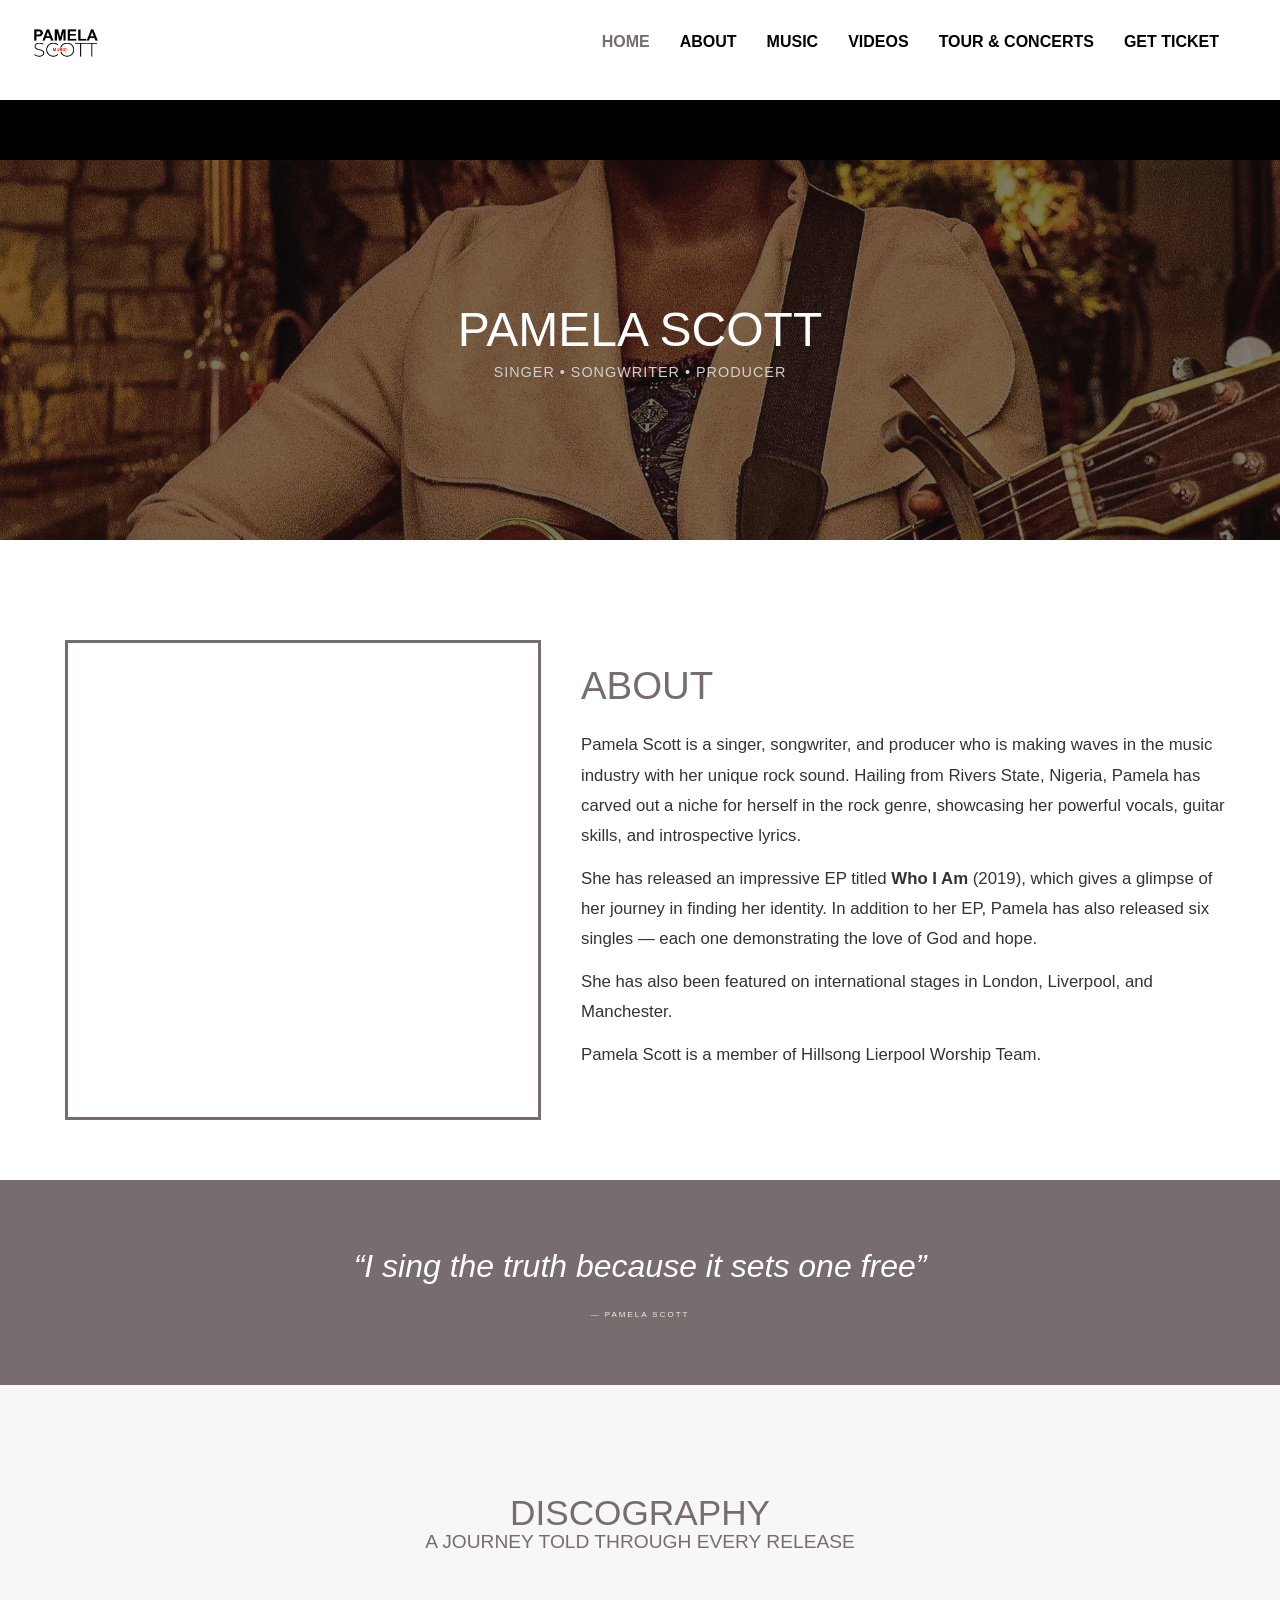
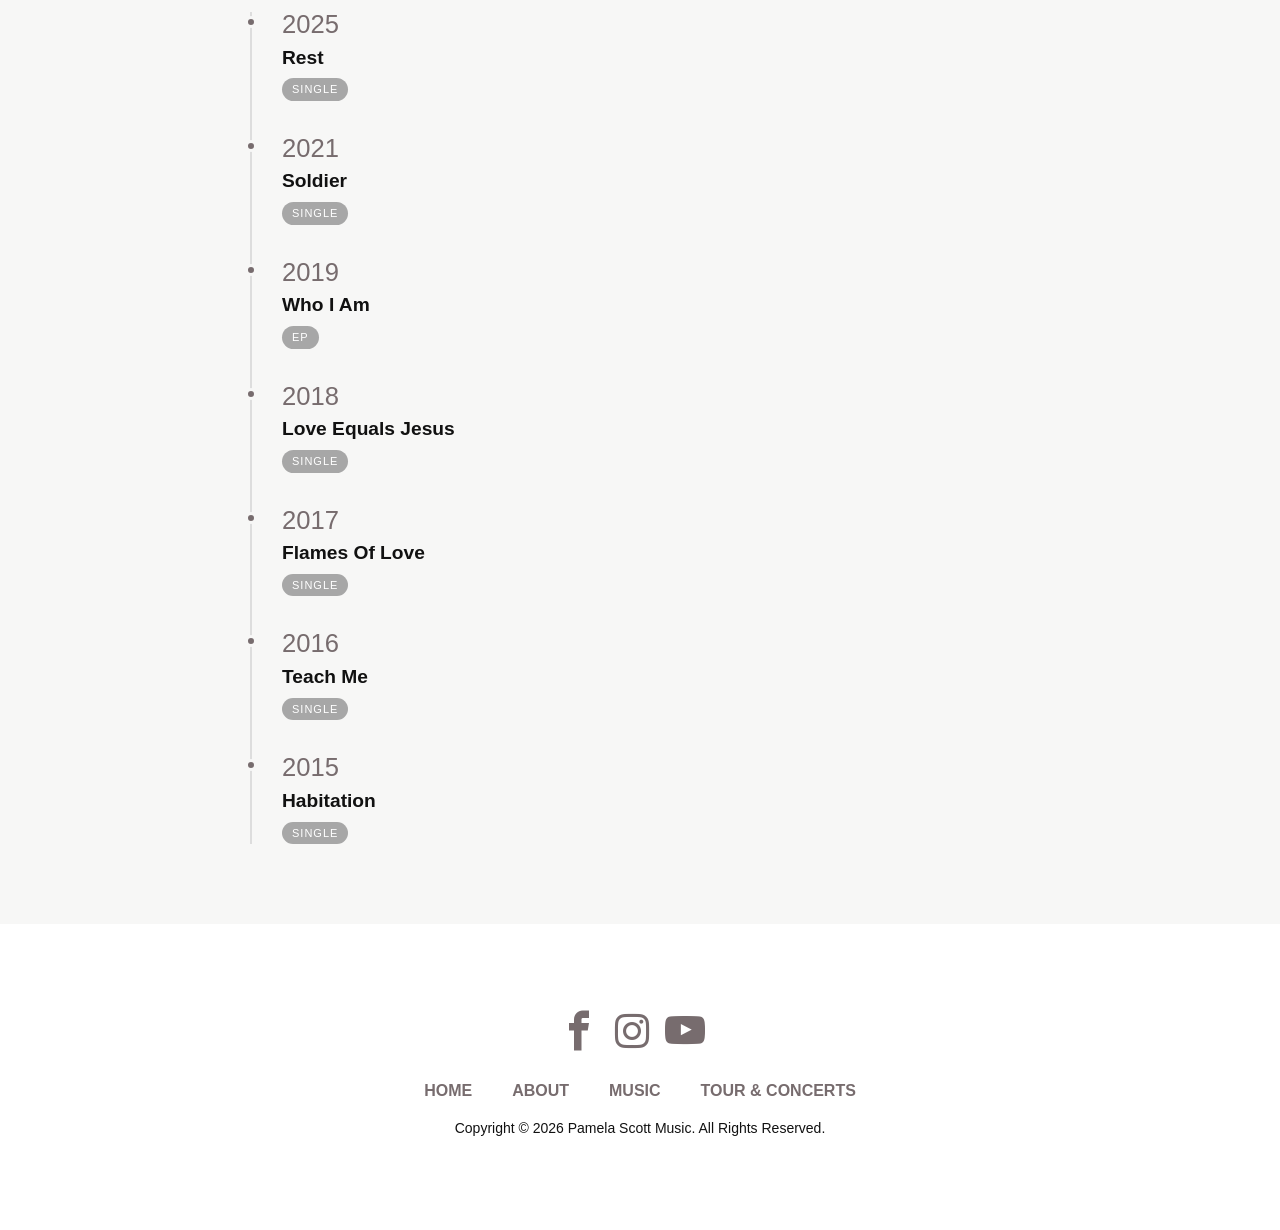
==== about.html @ ce882364 "Update" ====
<!DOCTYPE html>
<html>
<head>
	<title>About - Pamela Scott Music</title>
		<meta charset="utf-8">
	    <meta http-equiv="X-UA-Compatible" content="IE=edge">
	    <meta name="viewport" content="width=device-width, initial-scale=1.0">
	    <meta name="format-detection" content="telephone=no">
	    <meta name="apple-mobile-web-app-capable" content="yes">
	    <meta name="author" content="">
	    <meta name="keywords" content="">
	    <meta name="description" content="Pamela Scott is a singer, songwriter and producer from Rivers State, Nigeria, known for her rock sound and powerful vocals.">
		<link rel="stylesheet" type="text/css" href="bootstrap/css/bootstrap.min.css"/>
	    <link rel="stylesheet" type="text/css" href="style.css">
	    <link rel="stylesheet" type="text/css" href="fonts/icomoon/icomoon.css">
	    <link rel="stylesheet" type="text/css" href="aos/aos.css">
	    <link rel="stylesheet" type="text/css" href="slick/slick/slick.css"/>
		<link rel="stylesheet" type="text/css" href="slick/slick/slick-theme.css"/>

	<style>
		/* ---- About page specific styles ---- */

		/* Hero */
		#about-hero {
			position: relative;
			width: 100%;
			min-height: 380px;
			background: url(/images/banner1.JPG) no-repeat center center;
			background-size: cover;
			display: flex;
			align-items: center;
			justify-content: center;
			text-align: center;
			padding: 5em 20px;
		}
		#about-hero::before {
			content: "";
			position: absolute;
			top: 0; left: 0; right: 0; bottom: 0;
			background: rgba(17,17,17,0.55);
		}
		#about-hero .hero-inner {
			position: relative;
			z-index: 2;
		}
		#about-hero span.eyebrow {
			display: inline-block;
			color: #d1d0ce;
			letter-spacing: 3px;
			font-size: 0.85em;
			text-transform: uppercase;
			margin-bottom: 12px;
		}
		#about-hero h1 {
			font-size: 3em;
			color: #fff;
			margin-bottom: 8px;
		}
		#about-hero p.location {
			color: #d1d0ce;
			letter-spacing: 1px;
			text-transform: uppercase;
			font-size: 0.9em;
		}

		/* Bio section */
		.bio-section {
			padding: 5em 0;
			background: #fff;
		}
		.bio-section .bio-wrap {
			display: flex;
			align-items: center;
			gap: 60px;
		}
		.bio-section .bio-image {
			flex: 0 0 40%;
		}
		.bio-section .bio-image .image-frame {
			width: 100%;
			height: 480px;
			background: url(/images/item1.JPG) no-repeat center center;
			background-size: cover;
			position: relative;
		}
		.bio-section .bio-image .image-frame::after {
			content: "";
			position: absolute;
			top: 20px;
			left: 20px;
			right: -20px;
			bottom: -20px;
			border: 3px solid #776c6e;
			z-index: -1;
		}
		.bio-section .bio-text {
			flex: 1;
		}
		.bio-section .bio-text h2.section-title {
			font-size: 2.4em;
			margin-bottom: 25px;
		}
		.bio-section .bio-text p {
			font-size: 1.05em;
			line-height: 1.8;
			color: #333;
		}

		/* Pull quote */
		.pull-quote {
			background: #776c6e;
			padding: 4em 0;
			text-align: center;
		}
		.pull-quote blockquote {
			max-width: 800px;
			margin: 0 auto;
			color: #fff;
			font-family: Oswald, sans-serif;
			font-size: 2em;
			font-weight: 200;
			font-style: italic;
			line-height: 1.4;
		}
		.pull-quote blockquote::before,
		.pull-quote blockquote::after {
			content: "\201C";
			font-size: 1em;
		}
		.pull-quote blockquote::after {
			content: "\201D";
		}
		.pull-quote cite {
			display: block;
			margin-top: 20px;
			font-style: normal;
			text-transform: uppercase;
			letter-spacing: 2px;
			font-size: 0.5em;
			color: #f2ece3;
		}

		/* Discography timeline */
		.discog-timeline {
			padding: 5em 0;
			background: #f7f7f6;
		}
		.discog-timeline .timeline-list {
			max-width: 780px;
			margin: 40px auto 0;
			position: relative;
			padding-left: 30px;
			border-left: 2px solid #ddd;
		}
		.discog-timeline .timeline-item {
			position: relative;
			padding-bottom: 35px;
		}
		.discog-timeline .timeline-item:last-child {
			padding-bottom: 0;
		}
		.discog-timeline .timeline-item::before {
			content: "";
			position: absolute;
			left: -37px;
			top: 4px;
			width: 12px;
			height: 12px;
			border-radius: 50%;
			background: #776c6e;
			border: 3px solid #f7f7f6;
		}
		.discog-timeline .timeline-item .t-year {
			font-family: Oswald, sans-serif;
			font-size: 1.6em;
			color: #776c6e;
			line-height: 1;
			margin-bottom: 6px;
		}
		.discog-timeline .timeline-item strong {
			display: block;
			font-family: Oswald, sans-serif;
			font-size: 1.2em;
			color: #111;
			text-transform: none;
			margin-bottom: 4px;
		}
		.discog-timeline .timeline-item span.tag {
			display: inline-block;
			font-size: 11px;
			letter-spacing: 1px;
			text-transform: uppercase;
			color: #fff;
			background: #a7a7a7;
			padding: 3px 10px;
			border-radius: 12px;
		}
		.discog-timeline .timeline-item.is-ep span.tag {
			background: #776c6e;
		}

		/* On stage */
		.on-stage {
			padding: 5em 0;
			background: #fff;
			text-align: center;
		}
		.on-stage .stage-grid {
			display: flex;
			justify-content: center;
			gap: 25px;
			margin-top: 40px;
			flex-wrap: wrap;
		}
		.on-stage .stage-city {
			flex: 0 0 200px;
			padding: 40px 20px;
			border: 1px solid #e6e6e6;
		}
		.on-stage .stage-city i {
			font-size: 1.8em;
			color: #776c6e;
			display: block;
			margin-bottom: 15px;
		}
		.on-stage .stage-city strong {
			display: block;
			font-family: Oswald, sans-serif;
			font-size: 1.3em;
			color: #111;
			text-transform: uppercase;
		}
		.on-stage .stage-city span {
			font-size: 0.85em;
			color: #999;
			text-transform: uppercase;
			letter-spacing: 1px;
		}

		@media only screen and (max-width: 899px) {
			.bio-section .bio-wrap {
				flex-wrap: wrap;
			}
			.bio-section .bio-image,
			.bio-section .bio-text {
				flex: 1 1 100%;
			}
			.bio-section .bio-image .image-frame {
				height: 340px;
				margin-bottom: 20px;
			}
			.pull-quote blockquote {
				font-size: 1.4em;
			}
		}
		@media only screen and (max-width: 599px) {
			#about-hero h1 { font-size: 2.2em; }
			.on-stage .stage-city { flex: 1 1 100%; }
		}
	</style>
</head>
<body>
<div id="body-wrapper">


	<div id="header-wrap">

		<header class="header">
			<div class="container-md">
				<nav class="navbar navbar-expand-lg">
					<div class="nav-brand">
						<a href="index.html">
							<img style="width: 70px;" src="images/main-logo.png" alt="logo">
						</a>
					</div>

					<button class="navbar-toggler collapsed" type="button" data-toggle="collapse" data-target="#slide-navbar-collapse" aria-controls="slide-navbar-collapse" aria-expanded="false" aria-label="Toggle navigation">
						<a href="javascript:void(0)" onclick="openNav()"><i class="icon icon-navicon"></i></a>
					</button>
					<div class="navbar-collapse collapse" id="slide-navbar-collapse">
					<ul class="navbar-nav">
						<li class="nav-item active"><a href="/index.html" class="navlink">Home</a></li>
						<li class="nav-item"><a href="/about.html">About</a></li>
						<li class="nav-item"><a href="/music.html">Music</a></li>
						<li class="nav-item"><a href="/index.html#video">Videos</a></li>
						<li class="nav-item"><a href="/index.html#tour-concert">Tour & Concerts</a></li>
						<li class="nav-item"><a href="/ticket.html">Get Ticket</a></li>
					</ul>
						
					</div><!--navbar-collapse-->
				</nav>
			</div>
		</header>

	</div><!--header-wrap-->


	<!-- ================= HERO ================= -->
	<section id="about-hero">
		<div class="hero-inner" data-aos="fade-up">
			<h1>Pamela Scott</h1>
			<p class="location">Singer &bull; Songwriter &bull; Producer</p>
		</div>
	</section>


	<!-- ================= BIO ================= -->
	<section class="bio-section" data-aos="fade-up">
		<div class="container">
			<div class="bio-wrap">
				<div class="bio-image">
					<div class="image-frame"></div>
				</div>
				<div class="bio-text">
					<h2 class="section-title">About</h2>
					<p>Pamela Scott is a singer, songwriter, and producer who is making waves in the music industry with her unique rock sound. Hailing from Rivers State, Nigeria, Pamela has carved out a niche for herself in the rock genre, showcasing her powerful vocals, guitar skills, and introspective lyrics.</p>
					<p>She has released an impressive EP titled <strong>Who I Am</strong> (2019), which gives a glimpse of her journey in finding her identity. In addition to her EP, Pamela has also released six singles &mdash; each one demonstrating the love of God and hope.</p>
					<p>She has also been featured on international stages in London, Liverpool, and Manchester.</p>
					<p>Pamela Scott is a member of Hillsong Lierpool Worship Team.</p>
				</div>
			</div>
		</div>
	</section>


	<!-- ================= PULL QUOTE ================= -->
	<section class="pull-quote" data-aos="fade-up">
		<div class="container">
			<blockquote>I sing the truth because it sets one free</blockquote>
			<cite>&mdash; Pamela Scott</cite>
		</div>
	</section>


	<!-- ================= DISCOGRAPHY TIMELINE ================= -->
	<section class="discog-timeline" data-aos="fade-up">
		<div class="container">
			<div class="section-header text-center" style="padding: 0 0 10px;">
				<h2 class="section-title" style="font-size: 2.2em;">Discography</h2>
				<h4>A journey told through every release</h4>
			</div>
			<div class="timeline-list">
				<div class="timeline-item">
					<div class="t-year">2025</div>
					<strong>Rest</strong>
					<span class="tag">Single</span>
				</div>
				<div class="timeline-item">
					<div class="t-year">2021</div>
					<strong>Soldier</strong>
					<span class="tag">Single</span>
				</div>
				<div class="timeline-item">
					<div class="t-year">2019</div>
					<strong>Who I Am</strong>
					<span class="tag">EP</span>
				</div>
				<div class="timeline-item">
					<div class="t-year">2018</div>
					<strong>Love Equals Jesus</strong>
					<span class="tag">Single</span>
				</div>
				<div class="timeline-item">
					<div class="t-year">2017</div>
					<strong>Flames Of Love</strong>
					<span class="tag">Single</span>
				</div>
				<div class="timeline-item">
					<div class="t-year">2016</div>
					<strong>Teach Me</strong>
					<span class="tag">Single</span>
				</div>
				<div class="timeline-item">
					<div class="t-year">2015</div>
					<strong>Habitation</strong>
					<span class="tag">Single</span>
				</div>
			</div>
		</div>
	</section>


	<!-- ================= ON STAGE ================= -->
	<!--<section class="on-stage" data-aos="fade-up">
		<div class="container">
			<div class="section-header text-center" style="padding: 0 0 10px;">
				<h2 class="section-title" style="font-size: 2.2em;">On International Stages</h2>
				<h4>Bringing the sound beyond home</h4>
			</div>
			<div class="stage-grid">
				<div class="stage-city">
					<i class="icon icon-location"></i>
					<strong>London</strong>
					<span>United Kingdom</span>
				</div>
				<div class="stage-city">
					<i class="icon icon-location"></i>
					<strong>Liverpool</strong>
					<span>United Kingdom</span>
				</div>
				<div class="stage-city">
					<i class="icon icon-location"></i>
					<strong>Manchester</strong>
					<span>United Kingdom</span>
				</div>
			</div>
		</div>
	</section>-->


	<footer id="footer" data-aos="fade-up">
		<div class="container">
			<div class="row">
				<div class="wpb_column align-center">
					<div class="social-links">
						<ul>
							<li class="mr-3"><a href="https://www.facebook.com/iampamelascott"><i class="icon icon-facebook"></i></a></li>
							<li class="mr-3"><a href="https://www.instagram.com/pamelascottmusic"><i class="icon icon-instagram"></i></a></li>
							<li class="mr-3"><a href="https://youtube.com/pamelascottmusic"><i class="icon icon-youtube"></i></a></li>
						</ul>
					</div><!--social-links-->
					<div class="widget_nav_menu">
						<ul class="footer-menu">
							<li class="menu-item">
								<a href="index.html">Home</a>
							</li>
							<li class="menu-item">
								<a href="about.html">About</a>
							</li>
							<li class="menu-item">
								<a href="music.html">Music</a>
							</li>
							<li class="menu-item">
								<a href="#tour-concert">Tour & Concerts</a>
							</li>
						</ul>
					</div><!--widget_nav_menu-->
					<div class="copyright">
						<p>Copyright &copy; 2026 Pamela Scott Music. All Rights Reserved.</p>
					</div>
				</div>
			</div>
		</div>
	</footer>

</div>

	<script src="js/jquery-1.11.0.min.js"></script>
	<script type="text/javascript" src="bootstrap/js/bootstrap.min.js"></script>
	<script type="text/javascript" src="aos/aos.js"></script>
	<script type="text/javascript" src="slick/slick/slick.min.js"></script>
	<script type="text/javascript" src="js/script.js"></script>

	<script>
	document.addEventListener('DOMContentLoaded', function () {
		// Close mobile nav overlay on link click (fix from earlier)
		var navLinks = document.querySelectorAll('.navbar-nav .nav-item a');
		navLinks.forEach(function (link) {
			link.addEventListener('click', function () {
				if (window.jQuery) {
					jQuery('#slide-navbar-collapse').collapse('hide');
				}
				document.querySelector('.navbar-toggler').classList.add('collapsed');
			});
		});
	});
	</script>

</body>
</html>
---- style.css ----
/*------------------------------------*\
    Table of contents
\*------------------------------------*/
/*
1. Normalize
2. Base Styles
  - Clearfix
  - Floating & Alignment
3. Typography
4. Image Styles
  - Image with Caption
5. Form Styles
6. Button Styles
  - Button Sizes
  - Button Shapes
  - Button Color Scheme
7. Grid Layout
  - Rows
  - Columns
  - Column with Border
  - Responsive Utilities
8. Table Styles
9. Site Structure

/*--------------------------------------------------------------
/** 1. Normalize
--------------------------------------------------------------*/
html, body {
  position: relative;
  width: 100%;
  height: 100%;
}
html {
  font-size: 100%;
  font-family: sans-serif;
  -ms-text-size-adjust: 100%;
  -webkit-text-size-adjust: 100%;
}
body {
  font-family: Raleway, sans-serif;
  font-style: normal;
  margin: 0;
  -ms-text-size-adjust: 100%;
  -webkit-text-size-adjust: 100%;
  text-rendering: optimizeLegibility
}
article, aside, details, figcaption, figure, footer, header, main, menu, nav, section, summary {
  display: block;
}
audio, canvas, progress, video {
  display: inline-block;
  vertical-align: baseline;
}
audio:not([controls]) {
  display: none;
  height: 0;
}
[hidden],
template {
  display: none;
}
a {
  background-color: transparent;
  outline: 0;
  text-decoration: none;
  cursor: pointer;
  -webkit-text-decoration-skip: objects;
  -webkit-transition: all 0.3s ease;
  transition: all 0.3s ease;
}
abbr[title] {
  border-bottom: none;
  text-decoration: underline;
  text-decoration: underline dotted;
}
b, strong, .strong {
  font-weight: bolder;
}
dfn {
  font-style: italic;
}
mark {
  background-color: #ff0;
  color: #000;
}
small {
  font-size: 80%;
}
sub,
sup {
  font-size: 75%;
  line-height: 0;
  position: relative;
  vertical-align: baseline;
}
sup {
  top: -0.5em;
}
h1 {
  font-size: 2em;
  margin: 0.67em 0;
}
h1, h2, h3, h4, h5, h6, ul, ol, dl, li, dd, small {
  padding: 0;
}
img {
  border: 0;
}
svg:not(:root) {
  overflow: hidden;
  display: block;
}
figure {
  margin: 1em 40px;
}
hr {
  height: 0;
  overflow: visible;
  -webkit-box-sizing: content-box;
  -moz-box-sizing: content-box;
  box-sizing: content-box;
}
pre {
  overflow: auto;
}
code, kbd, pre, samp {
  font-family: Courier, monospace;
  font-size: 1em;
}
blockquote::before, blockquote::after,
q::before, q::after {
  content: '';
}
blockquote, q {
  quotes: "" "";
}
button, input, optgroup, select, textarea {
  color: inherit;
  font: inherit;
  margin: 0;
}
button, input {
  overflow: visible;
}
button, select {
  text-transform: none;
}
select {
  text-indent: 45px;
}
button,
html input[type="button"],
input[type="reset"],
input[type="submit"] {
  -webkit-appearance: button;
  cursor: pointer;
}
button[disabled],
html input[disabled] {
  cursor: default;
}
button::-moz-focus-inner,
input::-moz-focus-inner {
  border: 0;
  padding: 0;
}
input {
  line-height: normal;
}
input[type="checkbox"],
input[type="radio"] {
  padding: 0;
  outline: 0;
  -webkit-box-sizing: border-box;
  -moz-box-sizing: border-box;
  box-sizing: border-box;
}
input[type="number"]::-webkit-inner-spin-button,
input[type="number"]::-webkit-outer-spin-button {
  height: auto;
}
input[type="search"] {
  -webkit-appearance: textfield;
  outline-offset: -2px;
}
input[type="search"]::-webkit-search-cancel-button,
input[type="search"]::-webkit-search-decoration {
  -webkit-appearance: none;
}
::-webkit-file-upload-button {
  -webkit-appearance: button;
  font: inherit;
}
fieldset {
  border: 1px solid #c0c0c0;
  margin: 0 2px;
  padding: 0.35em 0.625em 0.75em;
}
legend {
  border: 0;
  padding: 0;
}
textarea {
  overflow: auto;
}
optgroup {
  font-weight: bold;
}
table {
  border-collapse: collapse;
  border-spacing: 0;
  width: 100%;
}
td, th {
  padding: 0;
}

/*--------------------------------------------------------------
/** 2. Base Styles
--------------------------------------------------------------*/
*, *::before, *::after {
  -webkit-box-sizing: border-box;
  -moz-box-sizing: border-box;
  box-sizing: border-box;
}
html {
  box-sizing: border-box;
}
body {
  line-height: 1.5;
  color: #111;
}
/*div#body-wrapper {
    overflow: hidden;
}*/
a {
  color: currentColor;
}
a:hover {
  color: transparent;
  text-decoration: none;
}
.light a {
  color: #fff;
}
.light a:hover,
.light a:active,
.light a:focus {
  color: #000;
}
.light b, .light strong {
  color: #fff;
}
ul, ol {
  margin-top: 0;
  margin-bottom: 10px;
  margin-left: 0;
  padding: 0;
}
ul ul,
ol ul,
ul ol,
ol ol {
  margin-top: 5px;
  margin-bottom: 0;
}
ul li, ol li {
  margin-bottom: 5px;
  outline: 0;
}
ul li.active a{
  color: #000;
}
ul li:last-child,
ol li:last-child {
  margin-bottom: 0;
}
.list-unstyled {
  padding-left: 0;
  list-style: none;
}
.list-inline {
  padding-left: 0;
  list-style: none;
  margin-left: -0.5rem;
}
.list-inline > li {
  display: inline-block;
  padding-left: 1rem;
  padding-right: 1rem;
}
dl {
  margin-top: 0;
  margin-bottom: 2rem;
}
dt,
dd {
  line-height: 1.42857143;
}
dt {
  font-weight: bold;
}
dd {
  margin-left: 0;
}
button, input, select, textarea {
  font-family: inherit;
  font-size: inherit;
  line-height: inherit;
  outline: 0;
}
figure {
  margin: 0;
}
img {
  display: inline-block;
  border: 0;
  max-width: 100%;
  height: auto;
  vertical-align: middle;
}
::selection {
  background: rgba(146,130,124,0.8);
  color: #fff;
  text-shadow: none;
}
::-moz-selection {
  background: rgba(146,130,124,0.8);
  color: #fff;
  text-shadow: none;
}
::-webkit-input-placeholder {
  color: #000; /* WebKit browsers */
  -webkit-transition: color .2s;
  transition: color .2s;
}
::-moz-placeholder {
  color: #000; /* Mozilla Firefox 19+ */
  -webkit-transition: color .2s;
  transition: color .2s;
}
:-ms-input-placeholder {
  color: #000;/* Internet Explorer 10+ */
  -webkit-transition: color .2s;
  transition: color .2s;
}
::placeholder {
  color: #000;
  -webkit-transition: color .2s;
  transition: color .2s;
}

/* - Floating & Alignment
------------------------------------------------------------- */
.align-left {
  float: left;
  text-align: left;
}
.align-right {
  float: right;
  text-align: right;
}
.align-center {
  display: block;
  margin-left: auto;
  margin-right: auto;
  text-align: center;
}

/*--------------------------------------------------------------
/** 3. Typography
--------------------------------------------------------------*/
h1, .h1, h2, .h2, h3, .h3, h4, .h4, h5, .h5, h6, .h6 {
  font-family: "Oswald", sans-serif;
  font-weight: 200;
  line-height: 1.2;
  color: #776c6e;
  text-transform: uppercase;
}
h1, h2, h3 {
  margin: 0;
}
h4, h5, h6 {
  margin-top: 0;
  margin-bottom: 8px;
}
h5, h6 {
  letter-spacing: 1px;
}
h1, .h1 {
  font-size: 3em;
  line-height: 1;
}
h2, .h2 {
  font-size: 1.8em;
  line-height: 1.2;
}
h3, .h3 {
  font-size: 1.4em;
  line-height: 1.25;
  font-weight: 600;
}
h4, .h4 {
  font-size: 1.2em;
  line-height: 1.25;
}
h5, .h5 {
  font-size: 1em;
  line-height: 1.25;
  letter-spacing: 0.03em
}
h6, .h6 {
  font-size: 0.9em;
  line-height: 1.4;
}
h1 small, h2 small, h3 small, h4 small, h5 small, h6 small {
  font-size: 75%;
}
h1 a, h2 a, h3 a, h4 a, h5 a, h6 a {
  font-weight: inherit;
  color: inherit;
  text-decoration: none;
}
h2 a:hover, h3 a:hover {
  color: #776c6e;
}
.light h1, .light h2, .light h3, .light h4, .light h5, .light h6, .light p, .light span, .light div, .light ul {
  color: #fff;
}
h1.light, h2.light, h3.light, h4.light, h5.light, h6.light {
  font-weight: 300;
  color: #fff;
}
h1.text-uppercase, h2.text-uppercase, h3.text-uppercase, h4.text-uppercase {
  letter-spacing: 0;
}
h5.text-uppercase, h6.text-uppercase {
  letter-spacing: 1.3px;
}
h1.light a,
h2.light a,
h3.light a,
h4.light a,
h5.light a,
h6.light a {
  color: #121212;
}
.light h1.light a,
.light h2.light a,
.light h3.light a,
.light h4.light a,
.light h5.light a,
.light h6.light a {
  color: #fff;
}
h1.light a:hover,
h2.light a:hover,
h3.light a:hover,
h4.light a:hover,
h5.light a:hover,
h6.light a:hover {
  color: #23527c;
}
.light h1.light a:hover,
.light h2.light a:hover,
.light h3.light a:hover,
.light h4.light a:hover,
.light h5.light a:hover,
.light h6.light a:hover {
  color: #fff;
}
p {
  margin: 0 0 .75em;
}
p, ul, ol, dl, table, fieldset, blockquote, address, pre {
}
p:empty {
  display: none;
}
small {
  font-size: 85%;
}
mark {
  background-color: #fcf8e3;
  padding: 0.28rem;
}
dfn, cite, em, i {
  font-style: italic;
}

pre {
  background-color: rgba(0,0,0,0.025);
  display: block;
  overflow: visible;
  overflow-y: hidden;
  position: relative;
  margin: 3rem 0;
  padding: 20px 20px 20px 40px;
  font-size: 14px;
  line-height: 1.6;
}
pre::before {
  content: "";
  background: url("data:image/svg+xml;charset=utf8,%3Csvg xmlns='http://www.w3.org/2000/svg' width='32' height='32' fill='white' viewBox='0 0 32 32'%3E%3Cpath d='M10,23.7l-0.9,0.9c-0.2,0.2-0.6,0.2-0.8,0l-8.2-8.2c-0.2-0.2-0.2-0.6,0-0.8l8.2-8.2c0.2-0.2,0.6-0.2,0.8,0L10,8.3c0.2,0.2,0.2,0.6,0,0.8L3.1,16l6.9,6.9C10.2,23.1,10.2,23.5,10,23.7L10,23.7zM20.3,5l-6.5,22.6c-0.1,0.3-0.4,0.5-0.7,0.4L12,27.7c-0.3-0.1-0.5-0.4-0.4-0.7l6.5-22.6c0.1-0.3,0.4-0.5,0.7-0.4L20,4.3C20.2,4.4,20.4,4.7,20.3,5z M31.8,16.4l-8.2,8.2c-0.2,0.2-0.6,0.2-0.8,0L22,23.7c-0.2-0.2-0.2-0.6,0-0.8l6.9-6.9L22,9.1c-0.2-0.2-0.2-0.6,0-0.8l0.9-0.9c0.2-0.2,0.6-0.2,0.8,0l8.2,8.2C32.1,15.8,32.1,16.2,31.8,16.4L31.8,16.4z'/%3E%3C/svg%3E") no-repeat center center;
  background-position: center 5px;
  background-size: 16px;
  background-color: rgba(0,0,0,0.5);
  position: absolute;
  top: 0;
  left: 0;
  height: 100%;
  padding: 0 0 0 25px;
  z-index: 5;
}
code, kbd, var {
  font-size: 14px;
}
code {
  background-color: #f9f2f4;
  border-radius: 4px;
  padding: 2px 4px;
  color: #c7254e;
}
abbr {
  border-bottom: 0.1px dotted #666;
  cursor: help;
}
.text-left {
  text-align: left;
}
.text-right {
  text-align: right;
}
.text-center {
  text-align: center;
}


/*--------------------------------------------------------------
/** 5. Image Styles
--------------------------------------------------------------*/
img.align-left,
.wp-caption.align-left,
img.align-right,
.wp-caption.align-right {
  max-width: 40%;
}
img.align-left,
.wp-caption.align-left {
  margin: 6px 1em 6px 0;
  margin: 0.4em 2.5em 0.75em 0;
}
img.align-right,
.wp-caption.align-right {
  margin: 6px 0 6px 1em;
  margin: 0.4em 0 0.75em 2.5em;
}
img.align-center,
.wp-caption.align-center {
  display: block;
  margin: 0 auto 1.5em;
  text-align: center;
}
.img-rounded {
    border-radius: 0.6rem;
}
.img-thumbnail {
  display: inline-block;
  max-width: 100%;
  height: auto;
  padding: 0.4rem;
  line-height: 1.42857143;
  background-color: #fff;
  border: 0.1rem solid #ddd;
  border-radius: 0.4rem;
  -webkit-transition: all .2s ease-in-out;
  transition: all .2s ease-in-out;
}
.img-circle {
  border-radius: 50%;
}

/* - Image Sizes
------------------------------------------------------------- */
img.largeImg{
    width: 100%;
    height: 587px;
    object-fit: cover;
}
img.horizontalImg{
    width: 100%;
    height: 285px;
    object-fit: cover;
}

/*--------------------------------------------------------------
/** 7. Form Styles
--------------------------------------------------------------*/
form .row {
  padding-bottom: 0;
}
fieldset {
  padding: 0;
  margin: 0;
  border: 0;
  min-width: 0;
}
label, legend {
  display: block;
  margin-bottom: 0.5em;
  font-size: 13px;
  color: #a7a7a7;
  letter-spacing: 1px;
}
input[type="text"],
input[type="password"],
input[type="date"],
input[type="datetime"],
input[type="email"],
input[type="number"],
input[type="search"],
input[type="tel"],
input[type="time"],
input[type="url"],
textarea,
select,
.form-control {
  background-color: #fff;
  display: block;
  border-right: 1px solid #a9a9a9;
  border-radius: 0;
  padding: 1em;
  width: 100%;
  font-size: 14px;
  line-height: 2;
  color: #121212;
  -webkit-transition: all 0.3s linear;
  transition: all 0.3s linear;
}
.light input[type="text"],
.light input[type="password"],
.light input[type="date"],
.light input[type="datetime"],
.light input[type="email"],
.light input[type="number"],
.light input[type="search"],
.light input[type="tel"],
.light input[type="time"],
.light input[type="url"],
.light textarea,
.light select,
.light .form-control {
  color: #fff;
}
input.form-control,
textarea.form-control,
select.form-control {
  background-color: transparent;
  display: block;
  position: relative;
  border: 1px solid rgba(255,255,255,0.5);
  border-radius: 0;
  padding: 0.75em 1em;
  font-size: 0.8em;
  color: #c59d5f;
}
.light input.form-control,
.light textarea.form-control,
.light select.form-control {
  border-bottom: 1px solid rgba(255,255,255,0.5);
}
.dark input.form-control,
.dark textarea.form-control,
.dark select.form-control {
  border: 1px solid rgba(226,226,226,1);
  background-color: #f2f2f2;
}
input[type="text"]:focus,
input[type="password"]:focus,
input[type="date"]:focus,
input[type="datetime"]:focus,
input[type="email"]:focus,
input[type="number"]:focus,
input[type="search"]:focus,
input[type="tel"]:focus,
input[type="time"]:focus,
input[type="url"]:focus,
textarea:focus,
select:focus,
.form-control:focus {
  border: 1px solid rgba(255,255,255,0.5);
  outline: 0;
}
.light input[type="text"]:focus,
.light input[type="password"]:focus,
.light input[type="date"]:focus,
.light input[type="datetime"]:focus,
.light input[type="email"]:focus,
.light input[type="number"]:focus,
.light input[type="search"]:focus,
.light input[type="tel"]:focus,
.light input[type="time"]:focus,
.light input[type="url"]:focus,
.light textarea:focus,
.light select:focus,
.light .form-control:focus {
  border-color: #fff;
}
.form-control::-webkit-input-placeholder {
  color: rgba(255,255,255,0.5);
}
.form-control:focus::-webkit-input-placeholder {
  color: #111;
}
.form-control::-moz-placeholder {
  color: rgba(255,255,255,0.5);
}
.form-control:focus::-moz-placeholder {
  color: #111;
}
.form-control:-ms-input-placeholder {
  color: rgba(255,255,255,0.5);
}
.form-control:focus:-ms-input-placeholder {
  color: #111;
}
.form-control::placeholder {
  color: rgba(255,255,255,0.5);
}
.form-control:focus::placeholder {
  color: #8a8987;
}
.form-control::-ms-expand {
  border: 0;
  background-color: transparent;
}
input[type="text"][disabled],
input[type="text"][readonly],
input[type="password"][disabled],
input[type="password"][readonly],
input[type="date"][disabled],
input[type="date"][readonly],
input[type="datetime"][disabled],
input[type="datetime"][readonly],
input[type="email"][disabled],
input[type="email"][readonly],
input[type="number"][disabled],
input[type="number"][readonly],
input[type="search"][disabled],
input[type="search"][readonly],
input[type="tel"][disabled],
input[type="tel"][readonly],
input[type="time"][disabled],
input[type="time"][readonly],
input[type="url"][disabled],
input[type="url"][readonly],
textarea[disabled],
textarea[readonly],
select[disabled],
select[readonly],
.form-control[disabled],
.form-control[readonly],
fieldset[disabled] .form-control {
  background-color: #f5f5f5;
  opacity: 1;
}
input[type="text"][disabled],
input[type="text"][readonly],
input[type="password"][disabled],
input[type="password"][readonly],
input[type="date"][disabled],
input[type="date"][readonly],
input[type="datetime"][disabled],
input[type="datetime"][readonly],
input[type="email"][disabled],
input[type="email"][readonly],
input[type="number"][disabled],
input[type="number"][readonly],
input[type="search"][disabled],
input[type="search"][readonly],
input[type="tel"][disabled],
input[type="tel"][readonly],
input[type="time"][disabled],
input[type="time"][readonly],
input[type="url"][disabled],
input[type="url"][readonly],
textarea[disabled],
textarea[readonly],
select[disabled],
select[readonly],
.form-control[disabled],
fieldset[disabled] .form-control {
  cursor: not-allowed;
}
textarea {
  overflow: auto;
  padding: 12px;
  min-height: none;
  vertical-align: top;
}
input[type="search"] {
  -webkit-appearance: none;
}
input[type="radio"],
input[type="checkbox"] {
  margin: 5px 10px 0 0;
  line-height: normal;
}
input[type="file"] {
  display: block;
}
input[type="range"] {
  display: block;
  width: 100%;
}
select {
  /*for firefox*/
  -moz-appearance: none;
  /*for chrome*/
  -webkit-appearance:none;
}
/*for IE10*/
select::-ms-expand {
    display: none;
}
select[multiple],
select[size] {
  height: auto;
}
input[type="file"]:focus,
input[type="radio"]:focus,
input[type="checkbox"]:focus {
  outline: thin dotted;
  outline: 5px auto -webkit-focus-ring-color;
  outline-offset: -2px;
}
input[type="radio"][disabled],
input[type="checkbox"][disabled],
input[type="radio"].disabled,
input[type="checkbox"].disabled,
fieldset[disabled] input[type="radio"],
fieldset[disabled] input[type="checkbox"] {
  cursor: not-allowed;
}
.radio-inline.disabled,
.checkbox-inline.disabled,
fieldset[disabled] .radio-inline,
fieldset[disabled] .checkbox-inline {
  cursor: not-allowed;
}
.radio.disabled label,
.checkbox.disabled label,
fieldset[disabled] .radio label,
fieldset[disabled] .checkbox label {
  cursor: not-allowed;
}


/*--------------------------------------------------------------
/** 8. Button Styles
--------------------------------------------------------------*/
a.button,
input[type="button"],
input[type="submit"],
input[type="reset"],
input[type="file"],
button {
  background-image: none;
  background: none;
  text-decoration: none !important;
  display: inline-block;
  position: relative;
  border: 3px solid #776c6e;
  border-radius: 0;
  padding: 0.5em 1em;
  font-size: 14px;
  line-height: normal;
  text-align: center;
  text-transform: uppercase;
  z-index: 1;
  cursor: pointer;
  white-space: nowrap;
  vertical-align: middle;
  -webkit-transition: all 0.3s ease-in;
  transition: all 0.3s ease-in;
  -ms-touch-action: manipulation;
  touch-action: manipulation;
  -webkit-user-select: none;
  -moz-user-select: none;
  -ms-user-select: none;
  user-select: none;
}
.btn:hover,
.btn:focus,
input[type="button"]:focus,
input[type="button"]:hover,
input[type="submit"]:focus,
input[type="submit"]:hover,
input[type="reset"]:focus,
input[type="reset"]:hover,
input[type="file"]:focus,
input[type="file"]:hover,
button:focus,
button:hover {
  text-decoration: none;
  outline: 0;
}
.light .btn:hover {
  color: #fff;
}
.btn:last-child {
  margin-right: 0;
}
.btn:active,
.btn.btn-outline-light:active,
.btn.btn-outline-dark:active,
.btn.btn-outline-accent:active,
input[type="button"]:active,
input[type="submit"]:active,
input[type="reset"]:active,
input[type="file"]:active,
button:active {
  outline: 0;
  background-image: none;
  -webkit-box-shadow: inset 0 1px 3px rgba(0, 0, 0, 0.3);
  box-shadow: inset 0 1px 3px rgba(0, 0, 0, 0.3);
}

/* - Button Shapes
------------------------------------------------------------- */
.btn.btn-rounded,
.btn.btn-rounded::after {
  border-radius: 4px;
}
.btn.btn-pill,
.btn.btn-pill::after {
  border-radius: 2em;
}

/*--------------------------------------------------------------
/** 9. Grid Layout
--------------------------------------------------------------*/
/*!
 * Bootstrap Grid v4.5.0 (https://getbootstrap.com/)
 * Copyright 2011-2020 The Bootstrap Authors
 * Copyright 2011-2020 Twitter, Inc.
 * Licensed under MIT (https://github.com/twbs/bootstrap/blob/master/LICENSE)
 */
html {
  box-sizing: border-box;
  -ms-overflow-style: scrollbar;
}

*,
*::before,
*::after {
  box-sizing: inherit;
}

.container {
  width: 100%;
  padding-right: 15px;
  padding-left: 15px;
  margin-right: auto;
  margin-left: auto;
}

@media (min-width: 576px) {
  .container {
    max-width: 540px;
  }
}

@media (min-width: 768px) {
  .container {
    max-width: 720px;
  }
}

@media (min-width: 992px) {
  .container {
    max-width: 960px;
  }
}
.container-fluid, .container-sm, .container-md, .container-lg, .container-xl {
  width: 100%;
  padding-right: 15px;
  padding-left: 15px;
  margin-right: auto;
  margin-left: auto;
}

@media (min-width: 576px) {
  .container, .container-sm {
    max-width: 770px;
  }
}

@media (min-width: 768px) {
  .container, .container-sm, .container-md {
    max-width: 960px;
  }
}

@media (min-width: 992px) {
  .container, .container-sm, .container-md, .container-lg {
    max-width: 1120px;
  }
}

@media (min-width: 1200px) {
  .container, .container-sm, .container-lg, .container-xl {
    max-width: 1220px;
  }
}

@media (min-width: 1200px) {
  .container-md {
    max-width: 1780px;
  }
}

.flex-container{
  display: flex;
  justify-content: space-between;
  width: 100%;
}
.flex-md-container{
  display: flex;
  justify-content: space-between;
  width: 90%;
}
.row {
  display: -ms-flexbox;
  display: flex;
  -ms-flex-wrap: wrap;
  flex-wrap: wrap;
  margin-right: -15px;
  margin-left: -15px;
}

.no-gutters {
  margin-right: 0;
  margin-left: 0;
}

.no-gutters > .col,
.no-gutters > [class*="col-"] {
  padding-right: 0;
  padding-left: 0;
}


/*# sourceMappingURL=bootstrap-grid.css.map */

/*--------------------------------------------------------------
/** 10. Table Styles
--------------------------------------------------------------*/
table, th, td {
  vertical-align: middle;
}
tr {
  line-height: 2em;
}
table {
  display: table;
  margin-bottom: 25px;
  padding: 0;
  width: 100%;
}
table:last-child {
  margin-bottom: 0;
}
table thead {
  font-weight: bold;
  color: #fff;
  text-transform: none;
}
.light table thead {
  border-bottom-color: rgba(255,255,255,0.05);
  color: #fff;
}
table th {
  padding: 10px 10px;
}
.text-center th {
  text-align: center;
}
table tbody tr:hover {
  background-color: rgba(197,157,95,0.3);
}
.light table tbody tr:hover {
  background-color: rgba(197,157,95,0.3);
}
table td {
  padding: 10px;
}
tfoot {
  background: none;
  padding: 6px;
  text-align: center;
}

/* - Section Padding
--------------------------------------------------------------*/
.padding-small {
  padding-top: 3em;
  padding-bottom: 3em;
}
.padding-medium {
  padding-top: 4.5em;
  padding-bottom: 4.5em;
}
.padding-large {
  padding-top: 6em;
  padding-bottom: 6em;
}

@media only screen and (max-width: 768px) {
  .padding-small,
  .padding-medium,
  .padding-large {
    padding-top: 1em;
    padding-bottom: 1em;
  }
}


/* - Common Button 
------------------------------------------------------------- */
.btn-large a.btn-common {
    font-size: 1.5em;
    padding: 0.6em 2.8em;
    border-radius: 2em;
    color: #776c6e;
    border: 3px solid #776c6e;
    margin-top: 30px;
}
.btn-large a.btn-common:hover {
    color: #d1d0ce;
    border: 3px solid #111;
    background: #111;
}
@media only screen and (max-width: 479px) {  
  .btn-large a.btn-common {
      font-size: 1.2em;
      padding: 0.6em 1.8em;
  }
}

/* - Button Hover Effects1
------------------------------------------------------------- */
.btn.btn-hvr-bg:hover {
    background-color: #92827c;
    -webkit-box-shadow: 10px 10px 99px 6px rgb(146 130 124);
    -moz-box-shadow: 10px 10px 99px 6px rgba(240, 56, 255, 1);
    box-shadow: 10px 10px 99px 6px rgb(146 130 124);
}

/* - Button Hover Effects2
------------------------------------------------------------- */
.btn-hvr-sweep-effects {
    vertical-align: middle;
    -webkit-transform: perspective(1px) translateZ(0);
    transform: perspective(1px) translateZ(0);
    box-shadow: 0 0 1px rgba(0, 0, 0, 0);
    position: relative;
    -webkit-transition-property: color;
    transition-property: color;
    -webkit-transition-duration: 0.3s;
    transition-duration: 0.3s;
}
.dark-hvr-bg.btn-hvr-sweep-effects {
    background: #776c6e !important;
    color: #fff;
}
.btn-hvr-sweep-effects:before {
    content: "";
    position: absolute;
    z-index: -1;
    top: 0;
    left: 0;
    right: 0;
    bottom: 0;
    background: #776c6e;
    -webkit-transform: scaleX(0);
    transform: scaleX(0);
    -webkit-transform-origin: 0 50%;
    transform-origin: 0 50%;
    -webkit-transition-property: transform;
    transition-property: transform;
    -webkit-transition-duration: 0.3s;
    transition-duration: 0.3s;
    -webkit-transition-timing-function: ease-out;
    transition-timing-function: ease-out;
}
.dark-hvr-bg.btn-hvr-sweep-effects:before {
    background: #fff;
}
[class^="btn-"] {
    cursor: pointer;
    -webkit-tap-highlight-color: rgba(0,0,0,0);
    -webkit-font-smoothing: antialiased;
    -moz-osx-font-smoothing: grayscale;
}
.btn-hvr-sweep-effects:hover, 
.btn-hvr-sweep-effects:focus, 
.btn-hvr-sweep-effects:active {
    color: #fff !important;
}
.btn-hvr-sweep-effects:hover:before, 
.btn-hvr-sweep-effects:focus:before, 
.btn-hvr-sweep-effects:active:before {
    -webkit-transform: scaleX(1);
    transform: scaleX(1);
} 
.dark-hvr-bg.btn-hvr-sweep-effects:hover, 
.dark-hvr-bg.btn-hvr-sweep-effects:focus, 
.dark-hvr-bg.btn-hvr-sweep-effects:active {
    color: #776c6e !important;
}

/*--------------------------------------------------------------
/** 16. Section Title
--------------------------------------------------------------*/
.section-header {
    padding: 60px 0;
}
.section-title {
    font-size: 4em;
    line-height: 1;
    text-transform: uppercase;
    margin-top: 30px;
}
.secondary-title {
    width: 100%;
    text-align: center;
    height: 239px;
}
.secondary-title h3 {
    font-family: Raleway, sans-serif;
    font-size: 14em;
    font-weight: 200;
    color: #cccbc7;
}

@media only screen and (max-width: 1280px) {
.secondary-title h3 {
    font-size: 10em;
    line-height: 2.2;
  }
}
@media only screen and (max-width: 991px) {
  .text-content .section-title {
      font-size: 2.8em;
      line-height: 1;
  }
  .section-header .section-title {
      font-size: 3em;
  }
}
@media only screen and (max-width: 899px) {
  .secondary-title h3 {
      font-size: 8em;
      line-height: 3;
  }
}
@media only screen and (max-width: 730px) {
  .secondary-title h3 {
      font-size: 6em;
  }
}
@media only screen and (max-width: 599px) {
  .section-title {
      font-size: 3em;
  }
  .secondary-title h3 {
      font-size: 3em;
  }
}

/* - Main Logo
--------------------------------------------------------------*/
.navbar-brand {
  order: -1;
  vertical-align: middle;
  margin: 0;
  line-height: 1;
  font-size: 2em;
  font-weight: bold;
  text-align: left;
  text-transform: uppercase;
  letter-spacing: 0.1em;
}
.navbar-brand a:hover {
  color: inherit;
}
.navbar-brand img {
  display: block;
  width: auto;
  height: auto;
  max-height: 80px;
}

/*-- Header Part
--------------------------------------------------------------*/
#header-wrap {
  width: 100%;
  /* background: url(/images/headerbg.JPG) no-repeat; */
  background-color: #000;
  padding: 30px 0;
}

@media only screen and (max-width: 991px) {
  #header-wrap {
    flex-direction: column;
  }
  #header-wrap #logo {
    height: auto;
    z-index: 99999;
  }
}

@media only screen and (min-width: 992px) {
  #header-wrap.sticky {
    position: fixed;
    height: 100px;
    top: 0;
  }
  #mega-menu-wrap-header #mega-menu-header > li.mega-menu-item > a.mega-menu-link {
    line-height: 100px;
  }
  #header-wrap.sticky #logo img {
    max-height: 70px;
  }
}

@media only screen and (max-width: 699px) {
   .header .nav-brand img {
      max-width: 70%;
  }
}


/* - Navigation
--------------------------------------------------------------*/
#header-wrap .navbar {
    align-items: baseline;
}
.navbar #slide-navbar-collapse {
    justify-content: flex-end;
    align-items: baseline;
}
.navbar .navbar-nav li.nav-item {
    padding-right: 30px;
    text-transform: uppercase;
    font-weight: 700;
}
.navbar .navbar-nav li.nav-item a {
    color: black;
}
.navbar .navbar-nav li.active a,
.navbar .navbar-nav li a:hover {
    color: #776c6e;
}

@media only screen and (max-width: 991px) {  
    .navbar-nav {
      width: 100%;
      height: 100%;
      position: fixed;
      z-index: 9;
      top: 0;
      left: 0;
      background: rgba(17,17,17,0.9);
      overflow: hidden;
      transition: width 5s;
      padding-top: 80px;
      text-align: center;
    }
    .navbar .navbar-nav li.nav-item a {
    color: white;
    }
    .navbar-nav a {
      padding: 8px;
      font-size: 35px;
      display: block;
    }
    .navbar-nav a:hover {
      color: #f1f1f1;
    }
    .navbar button.navbar-toggler {
        z-index: 999;
        color: #818181;
        top: 0;
    }
    .navbar .navbar-toggler a:hover {
        color: #776c6e;
        text-decoration: none;
    }
  }

  @media only screen and (max-width: 365px) {
    #header-wrap .navbar {
      justify-content: center;
  } 
    #header-wrap .nav-brand {
      text-align: center;
  }
}

/* - Social Media Header
--------------------------------------------------------------*/
.social-block .social-icon {
    padding-top: 10px;
}
.social-block .social-icon a {
    color: #fff;
    padding: 5px;
}
.social-block .social-icon a:hover {
    color: #776c6e;
    text-decoration: none;
}

@media screen and (max-width: 1199px){
  .navbar .social-block {
    display: none;
  }
}

/* - Banner Content
--------------------------------------------------------------*/
#billboard {
    padding-top: 5em;
    padding-bottom: 5em;
}
#billboard .billboard-content {
    position: relative;
}
#billboard .slider {
    max-width: 1220px;
    margin: auto;
    background: #fff;
}
#billboard .banner-wrap {
    position: relative;
    padding: 0;
    display: flex;
}
#billboard .text-content {
    padding: 100px 70px 0;
    width: 35%;
}
#billboard .text-content .section-title {
    font-size: 3em;
}
#billboard .text-content p {
    padding: 30px 0;
}
#billboard .button-wrap {
    position: relative;
}
#billboard .signature {
    position: absolute;
    bottom: 59px;
    left: 64px;
}
.general-button a.button {
    width: 100%;
    display: block;
    margin: 10px 0;
}
#billboard .button-container {
    position: absolute;
    right: 0;
    bottom: 30px;
    left: 0;
    margin: 0 auto;
    width: 50%;
    text-align: end;
    color: #fff;
}
#billboard button.slick-arrow {
    background: #776c6e;
    font-size: 1.5em;
    padding: 3px 6px;
    line-height: 0.2;
}

@media only screen and (max-width: 1500px) {
  #billboard .button-container {
      width: 60%;
  }
}
@media only screen and (max-width: 1180px) {
  #billboard .text-content {
        padding: 60px 50px 0;
        width: 50%;
  }
}
@media only screen and (max-width: 991px) {
  #billboard button.slick-arrow {
      font-size: 1em;
      padding: 5px;
      line-height: 0.2;
  }
}
@media only screen and (max-width: 899px) {
#billboard .banner-wrap {
      flex-wrap: wrap;
      justify-content: center;
      margin: 0 auto;
  }
#billboard .text-content {
      padding: 40px 30px 0;
      width: 70%;
  }
  #billboard .button-container {
      bottom: -50px;
      margin: 0 auto;
      text-align: center;
  }
}
@media only screen and (max-width: 767px) {
 #billboard .button-container {
    bottom: -72px;
    background: #fff;
    padding: 20px 0;
  }
  #billboard .button-container {
      width: 100%;
  }
}
@media only screen and (max-width: 615px) {
  #billboard .text-content {
      padding-bottom: 50px;
      width: 100%;
  }
}
@media only screen and (max-width: 479px) {  
.widget_nav_menu a {
    font-size: 14px;
    font-weight: 600;
    padding: 0 10px;
  }
}


/* - Tours & Concerts Grid
--------------------------------------------------------------*/
.special-events-grid {
    display: flex;
    flex-wrap: wrap;
    justify-content: center;
    margin: 50px 0;
}
.special-events-grid .events-date {
    font-size: 2.8em;
    font-weight: 200;
    line-height: 1;
}
.special-events-grid .meta-location {
    margin-bottom: 20px;
}
.special-events-grid .events-meta {
    width: 25%;
    margin-right: 30px;
    margin-left: 30px;
    padding-bottom: 100px;
}
.special-events-grid strong {
    font-size: 1.5em;
    display: block;
}
.btn-small a.btn {
    border: 2px solid #776c6e;
    border-radius: 0;
    margin-top: 15px;
    padding: 0 10px;
    text-transform: uppercase;
}

@media only screen and (max-width: 1024px) {
  .special-events-grid .events-meta {
      width: 40%;
  }
}
@media only screen and (max-width: 699px) {
  .special-events-grid .events-meta {
    width: 100%;
  }
  .special-events-grid .events-meta {
      margin-right: 10px;
      margin-left: 10px;
      text-align: center;
  }
}

/* - Tours & Concerts List
--------------------------------------------------------------*/

.special-events-list .events-date {
    font-size: 1.8em;
    font-weight: 200;
    line-height: 1;
}
.special-events-list strong {
    font-size: 1.5em;
}

/* - Latest Videos
--------------------------------------------------------------*/
.latest-videos{
   background: #d1d0ce;
}
.latest-videos .video-player {
    margin: 0 auto 30px;
}
.latest-videos .btn-large a.btn-common {
    font-style: italic;
    font-weight: 900;
}

@media only screen and (max-width: 1280px) {
.video-player video {
    width: 100%;
    height: auto;
  }
}

/* - Vibez Merchandises
--------------------------------------------------------------*/
.vm-store{
    background: #776c6e;
}
.vm-store .store-content {
    display: flex;
    justify-content: center;
    margin-bottom: 50px;
    color: #fff;
}
.vm-store .left-item {
    margin-right: 20px;
}
.vm-store .left-item img {
    max-width: 539px;
}
.vm-store .right-item img {
    max-width: 495px;
}
.vm-store .item-content {
    position: relative;
    overflow: hidden;
}
.vm-store .item-content:hover .thumb-link img {
    -webkit-transform: scale(1.3);
    transform: scale(1.3);
}
.vm-store .item-content .thumb-link img {
    vertical-align: bottom;
    -webkit-transition: all 0.4s ease-in-out;
    transition: all 0.4s ease-in-out;
    margin: 0;
}
.vm-store .item-content a.thumb-link::before {
    z-index: 1;
    content: "";
    display: block;
    background: rgba(0, 0, 0, 0.5);
    opacity: 0;
    visibility: hidden;
    width: 100%;
    height: 100%;
    -webkit-transition: all 0.4s ease-in-out;
    transition: all 0.4s ease-in-out;
    position: absolute;
    top: 0;
    left: 0;
}
.vm-store .item-content a.thumb-link:hover:before {
    opacity: 1;
    visibility: visible;
}
.vm-store .right-item .top-item {
    margin-bottom: 15px;
}
.vm-store .item-content .text-content {
    position: absolute;
    bottom: 25px;
    left: 30px;
    z-index: 9;
    width: 85%;
    display: flex;
    justify-content: space-between;
}
.vm-store .item-content .item-price {
    font-size: 1.6em;
    font-weight: 600;
}
.item-content .item-title a,
.item-content .item-title a:hover{
    font-size: 1.6em;
    font-weight: 500;
    color: #fff;
}
.vm-store .btn-large a.btn-common {
    font-weight: 500;
    color: #fff;
    background-color: #92827c;
}
.vm-store .btn-large a.btn-common:hover {
    background-color: #111;
}
.vm-store .secondary-title h3 {
    color: #887f81;
}


@media only screen and (max-width: 799px) {  
  .vm-store .store-content {
      flex-wrap: wrap;
  }
  .vm-store .left-item {
      margin-right: 0;
      margin-bottom: 15px;
  }
  .vm-store .store-content .right-item img {
      max-width: 100%;
  }
}

/* - Latest Blogs
--------------------------------------------------------------*/
.latest-blogs {
    padding: 5em 0;
}
.latest-blogs .blog-list {
    display: flex;
}
.blog-list .post-grid-item {
    display: flex;
    background-color: #222;
    color: #fff;
    padding: 5em 0 5em 1.5em;
}
.blog-list .post-grid-item:first-child {
    margin-right: 5px;
}
.blog-list .meta-date {
    font-family: Oswald, sans-serif;
    font-size: 3.7em;
    font-weight: 200;
    text-transform: uppercase;
    text-align: center;
    line-height: 1.2;
}
.blog-list .post-item {
    padding: 0 0 0 25px;
}
.blog-list .post-content {
    width: 65%;
    margin-top: -20px;
}
.blog-list h2.blog-title {
    font-family: "Raleway", sans-serif;
    font-size: 1.5em;
    font-weight: 600;
    line-height: 1.2;
    color: #fff;
    text-transform: none;
    margin-bottom: 20px;
}
.latest-blogs .btn-large {
    margin-top: 120px;
}

@media only screen and (max-width: 1199px) {
.blog-list .post-content {
    width: 90%;
  }
}
@media only screen and (max-width: 991px) {
  .blog-list h2.blog-title {
      font-size: 1.3em;
  }
}
@media only screen and (max-width: 899px) {
  .blog-list .meta-date {
      font-size: 2.7em;
  }
}
@media only screen and (max-width: 767px) {
  .blog-list h2.blog-title {
      font-size: 1.7em;
  }
  .latest-blogs .blog-list {
      flex-wrap: wrap;
  }
  .blog-list .post-content {
      width: 75%;
    }
  .blog-list .post-grid-item:first-child {
      margin-right: 0;
      margin-bottom: 10px;
    }
}
@media only screen and (max-width: 575px) {
  .blog-list .post-grid-item {
      flex-wrap: wrap;
  }
  .blog-list .post-item {
      padding: 10px 0;
  }
  .blog-list h2.blog-title {
      font-size: 1.4em;
  }
}

/* - Instagram
--------------------------------------------------------------*/
.instagram{
    position: relative; 
    padding-bottom: 10em;
    overflow: hidden;
}
.instagram:before{
    content: "";
    background: url(/images/instabg.JPG) no-repeat;
    background-size: cover;
    position: absolute;
    top: 0px;
    right: 0px;
    bottom: 0px;
    left: 0px;
    opacity: 0.25;
    z-index: -1;
}
.instagram .instagram-content {
    display: flex;
}
.instagram .btn-large {
    margin-top: 120px;
}
.instagram .instagram-content figure {
    margin-right: 10px;
    margin-bottom: 10px;
}
.instagram .instagram-content img {
    width: 382px;
}

@media only screen and (max-width: 899px) {
  .instagram .instagram-content {
      flex-wrap: wrap;
      justify-content: center;
  }
}


/* - Social Media
--------------------------------------------------------------*/
.social-media {
    margin-top: 250px;
}
.social-media .icon-content {
    width: 85%;
    margin: 100px auto;
}
.social-media .icon-content ul {
    display: flex;
    list-style: none;
    justify-content: space-between;
}
.social-media .icon-content ul li {
    margin-right: 10px;
}

@media only screen and (max-width: 767px) {
  .social-media .icon-content ul {
      flex-wrap: wrap;
      justify-content: center;
  }
  .social-media .icon-content ul li {
      margin-bottom: 45px;
  }
}


/* - Footer Bottom
--------------------------------------------------------------*/
#footer {
    padding: 80px 0;
}
#footer .social-links ul {
    display: flex;
    list-style: none;
    justify-content: center;
}
#footer .social-links a{
    font-size: 2.5em;
    color: #776c6e;
}
#footer a:hover {
    color: #222;
}
.widget_nav_menu a {
    font-weight: 800;
    text-transform: uppercase;
    padding: 0 20px;
    color: #776c6e;
}
#footer .footer-menu {
    display: flex;
    list-style: none;
    flex-wrap: wrap;
    justify-content: center;
}
.copyright p {
    font-size: 14px;
}

@media only screen and (max-width: 767px) {  
.widget_nav_menu a {
    font-size: 14px;
    font-weight: 600;
    padding: 0 10px;
  }  
}


/* ==========================
   Latest Videos Section
========================== */

.latest-videos {
    padding: 80px 0;
}

.latest-videos .video-player {
    position: relative;
    width: 100%;
    max-width: 900px;
    margin: 40px auto;
    overflow: hidden;
    border-radius: 15px;
    box-shadow: 0 10px 30px rgba(0,0,0,.2);
}

.latest-videos .video-player iframe {
    width: 100%;
    aspect-ratio: 16 / 9;
    display: block;
    border: 0;
}

.latest-videos .btn-large {
    margin-top: 40px;
}

@media (max-width: 991px) {

    .latest-videos {
        padding: 60px 20px;
    }

    .latest-videos .section-title {
        font-size: 2rem;
    }

    .latest-videos h4 {
        font-size: 1rem;
    }

    .latest-videos .video-player {
        max-width: 100%;
        margin: 30px auto;
    }

}

@media (max-width: 767px) {

    .latest-videos {
        padding: 50px 15px;
    }

    .latest-videos .section-title {
        font-size: 1.7rem;
        line-height: 1.3;
    }

    .latest-videos h4 {
        font-size: .95rem;
        margin-bottom: 20px;
    }

    .latest-videos .video-player {
        border-radius: 10px;
        margin: 20px auto;
    }

    .latest-videos .btn-common {
        padding: 12px 30px;
        font-size: .95rem;
    }

    .latest-videos .secondary-title h3 {
        font-size: 2rem;
    }

}

@media (max-width: 480px) {

    .latest-videos {
        padding: 40px 10px;
    }

    .latest-videos .section-title {
        font-size: 1.4rem;
    }

    .latest-videos h4 {
        font-size: .85rem;
    }

    .latest-videos .btn-common {
        width: 100%;
        text-align: center;
    }

}

.header {
  position: fixed;
  top: 0;
  left: 0;
  width: 100%;
  z-index: 1000;
  background-color: white; /* keep it opaque so content doesn't show through */
}

/* Push page content down so it isn't hidden under the fixed navbar */
body {
  padding-top: 100px; /* match this to your navbar's actual rendered height */
}

#billboard {
    padding: 0;
}
#billboard .billboard-content {
    width: 100%;
}

.video-wrap {
    position: relative;
    width: 100%;
    height: 90vh;
    min-height: 500px;
    overflow: hidden;
    background-color: #000; /* shows while video buffers */
}

.video-wrap .bg-video {
    position: absolute;
    top: 50%;
    left: 50%;
    width: 100%;
    height: 100%;
    object-fit: cover;
    transform: translate(-50%, -50%);
}

/* darken video so white/light text stays readable */
.video-wrap .video-overlay {
    position: absolute;
    inset: 0;
    background: rgba(0, 0, 0, 0.35);
}

.video-wrap .text-content {
    position: relative;
    z-index: 2;
    height: 100%;
    display: flex;
    flex-direction: column;
    justify-content: center;
    align-items: flex-start;
    max-width: 600px;
    padding: 0 70px;
    color: #fff;
}

.video-wrap .text-content .section-title {
    font-size: 3em;
    margin: 0;
}

.video-wrap .text-content p {
    padding: 30px 0;
}

.video-wrap .button-wrap .general-button {
    display: flex;
    gap: 15px;
    flex-wrap: wrap;
}

@media only screen and (max-width: 991px) {
    .video-wrap {
        height: 80vh;
    }
    .video-wrap .text-content {
        padding: 0 40px;
        max-width: 100%;
        align-items: center;
        text-align: center;
    }
    .video-wrap .text-content .section-title {
        font-size: 2.2em;
    }
    .video-wrap .button-wrap .general-button {
        justify-content: center;
    }
}

@media only screen and (max-width: 479px) {
    .video-wrap {
        height: auto;
        min-height: 0;
        aspect-ratio: 16 / 9;
    }
    .video-wrap .bg-video {
        position: relative;
        top: 0;
        left: 0;
        width: 100%;
        height: 100%;
        object-fit: contain;
        background-color: #000;
        transform: none;
    }
    .video-wrap .text-content {
        position: relative;
        padding: 20px;
        height: auto;
    }
    .video-wrap .video-overlay {
        display: none;
    }
}
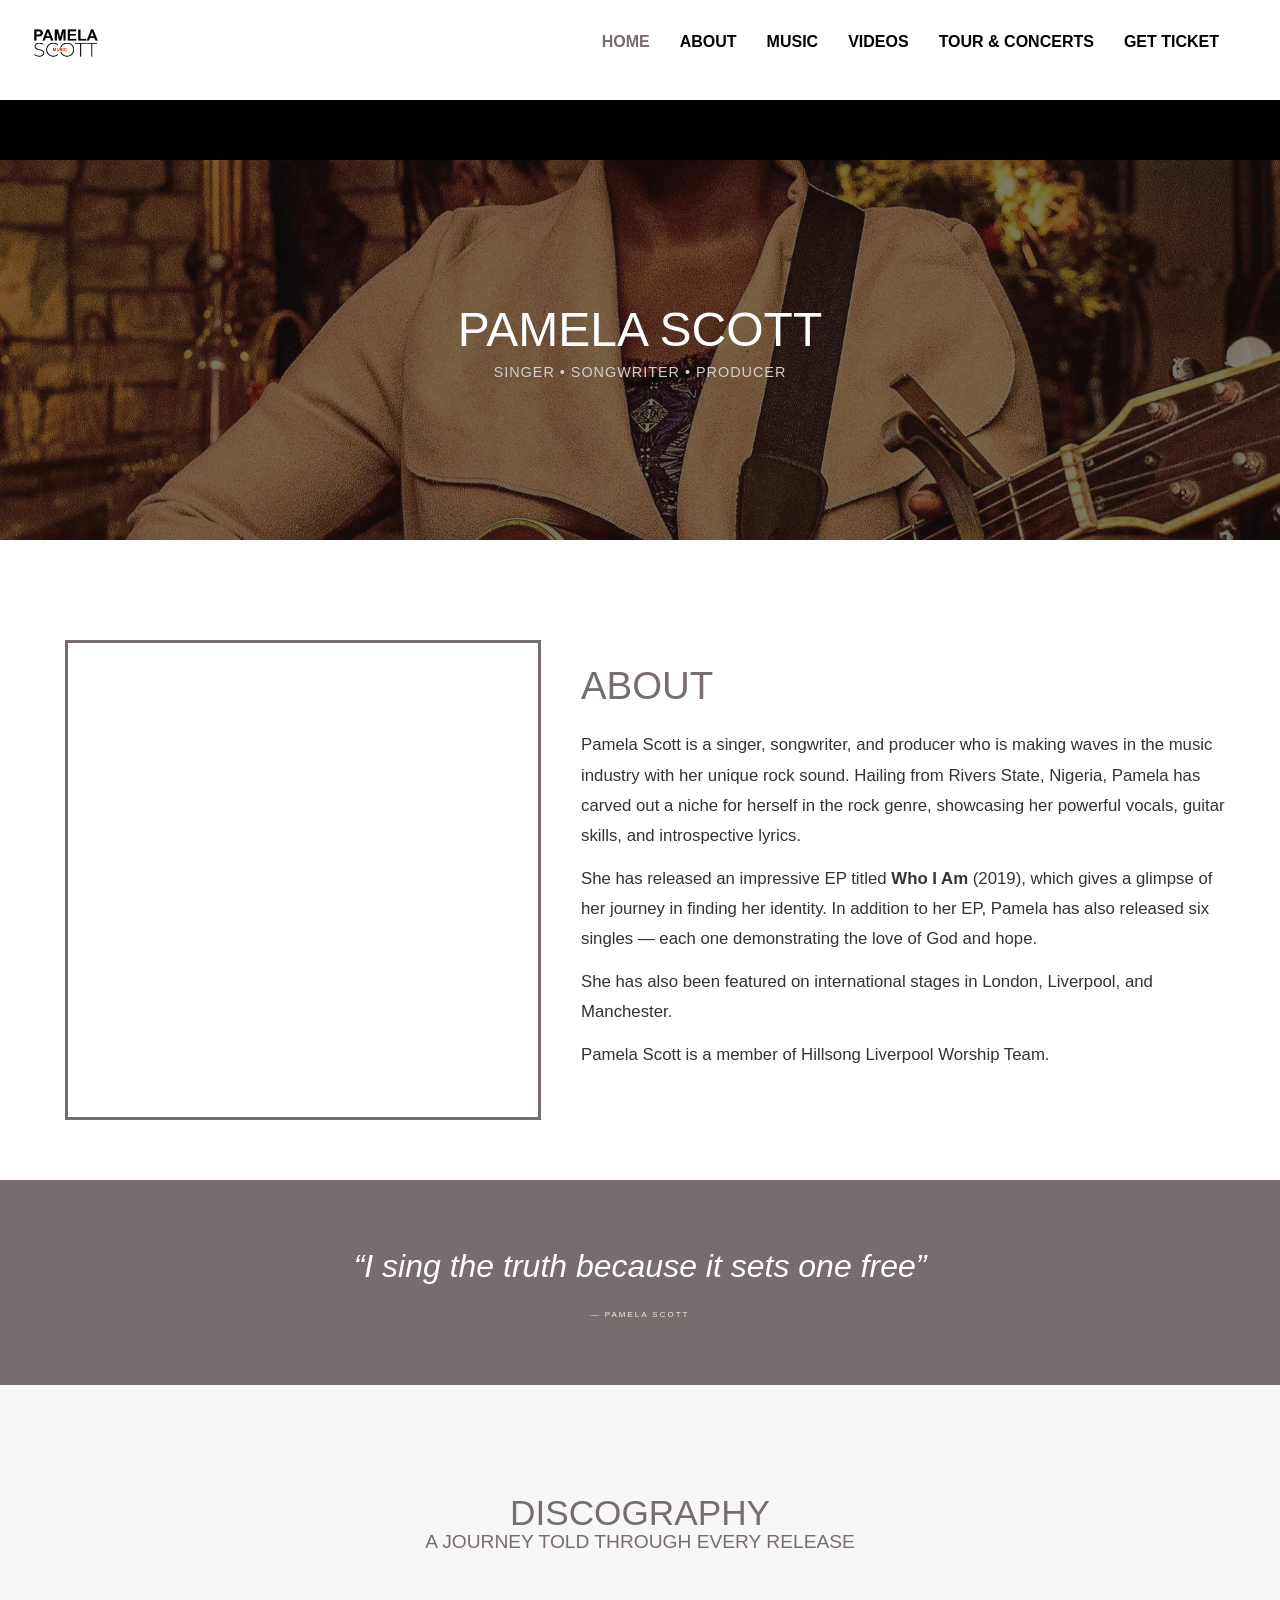
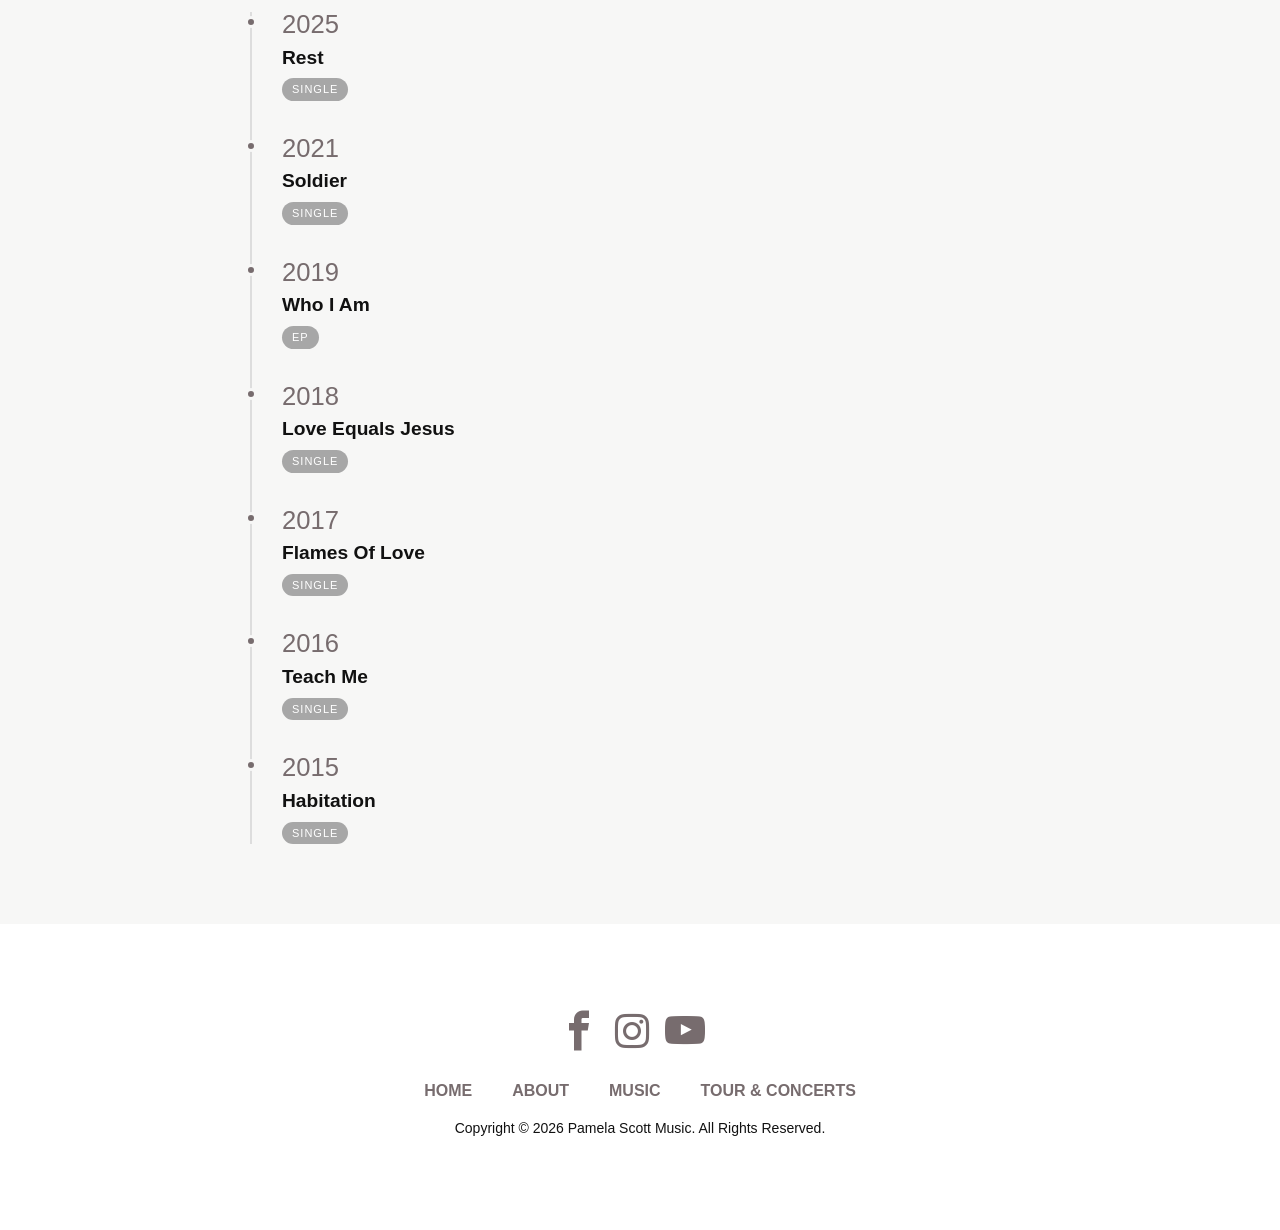
==== commit e3a3306b: "Update" ====
--- a/about.html
+++ b/about.html
@@ -316,7 +316,7 @@
 					<p>Pamela Scott is a singer, songwriter, and producer who is making waves in the music industry with her unique rock sound. Hailing from Rivers State, Nigeria, Pamela has carved out a niche for herself in the rock genre, showcasing her powerful vocals, guitar skills, and introspective lyrics.</p>
 					<p>She has released an impressive EP titled <strong>Who I Am</strong> (2019), which gives a glimpse of her journey in finding her identity. In addition to her EP, Pamela has also released six singles &mdash; each one demonstrating the love of God and hope.</p>
 					<p>She has also been featured on international stages in London, Liverpool, and Manchester.</p>
-					<p>Pamela Scott is a member of Hillsong Lierpool Worship Team.</p>
+					<p>Pamela Scott is a member of Hillsong Liverpool Worship Team.</p>
 				</div>
 			</div>
 		</div>
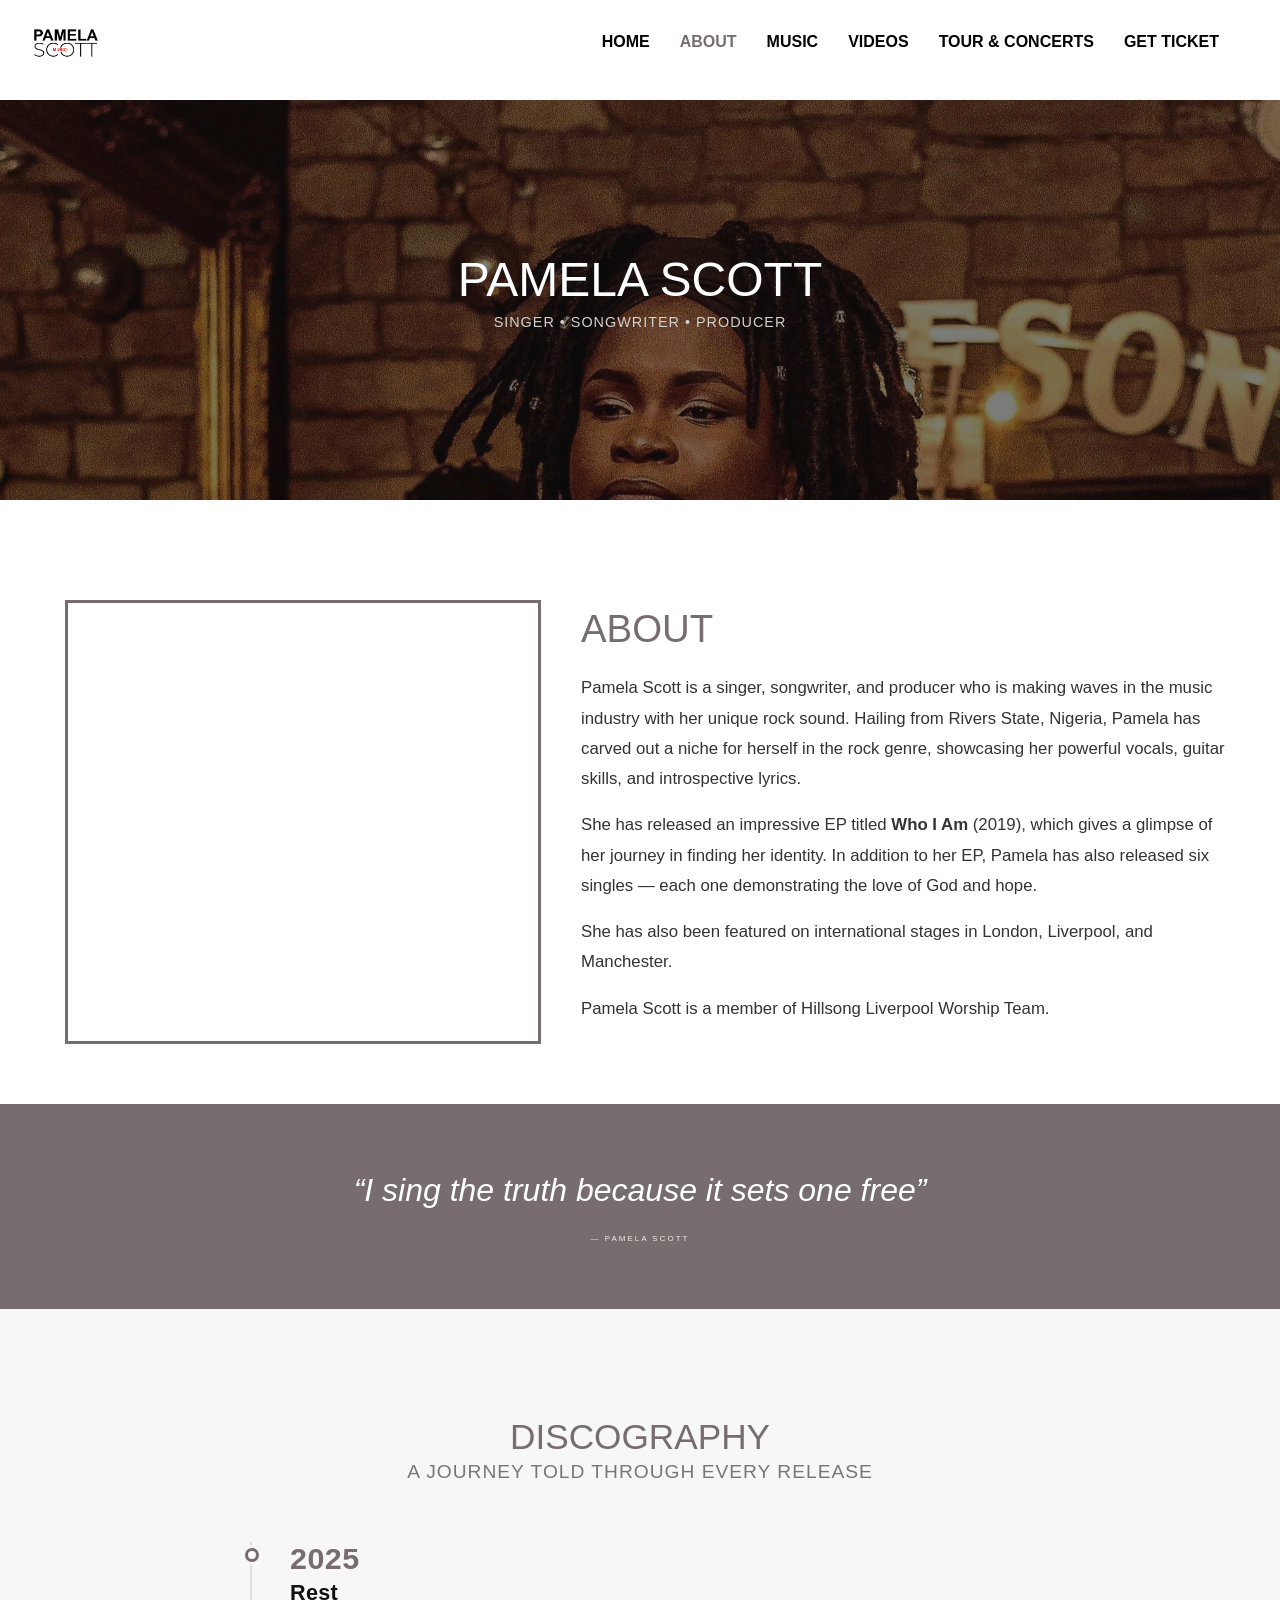
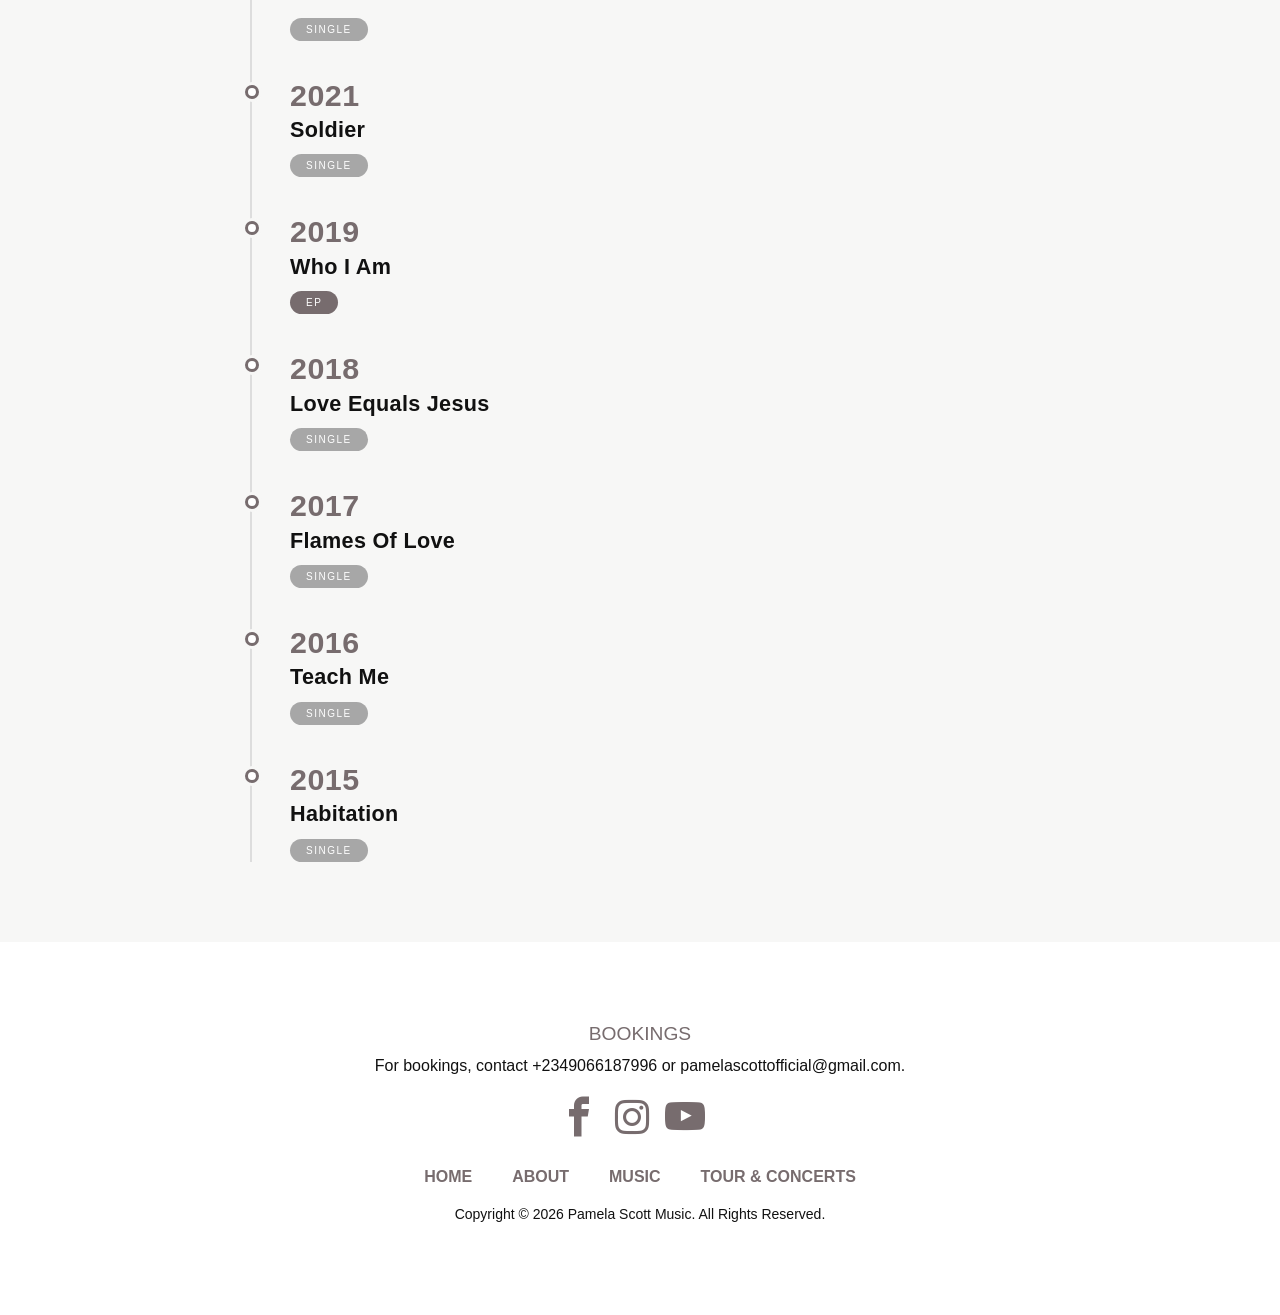
==== commit bdbc2ca9: "image and style update" ====
--- a/about.html
+++ b/about.html
@@ -1,470 +1,729 @@
 <!DOCTYPE html>
 <html>
+
 <head>
-	<title>About - Pamela Scott Music</title>
-		<meta charset="utf-8">
-	    <meta http-equiv="X-UA-Compatible" content="IE=edge">
-	    <meta name="viewport" content="width=device-width, initial-scale=1.0">
-	    <meta name="format-detection" content="telephone=no">
-	    <meta name="apple-mobile-web-app-capable" content="yes">
-	    <meta name="author" content="">
-	    <meta name="keywords" content="">
-	    <meta name="description" content="Pamela Scott is a singer, songwriter and producer from Rivers State, Nigeria, known for her rock sound and powerful vocals.">
-		<link rel="stylesheet" type="text/css" href="bootstrap/css/bootstrap.min.css"/>
-	    <link rel="stylesheet" type="text/css" href="style.css">
-	    <link rel="stylesheet" type="text/css" href="fonts/icomoon/icomoon.css">
-	    <link rel="stylesheet" type="text/css" href="aos/aos.css">
-	    <link rel="stylesheet" type="text/css" href="slick/slick/slick.css"/>
-		<link rel="stylesheet" type="text/css" href="slick/slick/slick-theme.css"/>
-
-	<style>
-		/* ---- About page specific styles ---- */
-
-		/* Hero */
-		#about-hero {
-			position: relative;
-			width: 100%;
-			min-height: 380px;
-			background: url(/images/banner1.JPG) no-repeat center center;
-			background-size: cover;
-			display: flex;
-			align-items: center;
-			justify-content: center;
-			text-align: center;
-			padding: 5em 20px;
-		}
-		#about-hero::before {
-			content: "";
-			position: absolute;
-			top: 0; left: 0; right: 0; bottom: 0;
-			background: rgba(17,17,17,0.55);
-		}
-		#about-hero .hero-inner {
-			position: relative;
-			z-index: 2;
-		}
-		#about-hero span.eyebrow {
-			display: inline-block;
-			color: #d1d0ce;
-			letter-spacing: 3px;
-			font-size: 0.85em;
-			text-transform: uppercase;
-			margin-bottom: 12px;
-		}
-		#about-hero h1 {
-			font-size: 3em;
-			color: #fff;
-			margin-bottom: 8px;
-		}
-		#about-hero p.location {
-			color: #d1d0ce;
-			letter-spacing: 1px;
-			text-transform: uppercase;
-			font-size: 0.9em;
-		}
-
-		/* Bio section */
-		.bio-section {
-			padding: 5em 0;
-			background: #fff;
-		}
-		.bio-section .bio-wrap {
-			display: flex;
-			align-items: center;
-			gap: 60px;
-		}
-		.bio-section .bio-image {
-			flex: 0 0 40%;
-		}
-		.bio-section .bio-image .image-frame {
-			width: 100%;
-			height: 480px;
-			background: url(/images/item1.JPG) no-repeat center center;
-			background-size: cover;
-			position: relative;
-		}
-		.bio-section .bio-image .image-frame::after {
-			content: "";
-			position: absolute;
-			top: 20px;
-			left: 20px;
-			right: -20px;
-			bottom: -20px;
-			border: 3px solid #776c6e;
-			z-index: -1;
-		}
-		.bio-section .bio-text {
-			flex: 1;
-		}
-		.bio-section .bio-text h2.section-title {
-			font-size: 2.4em;
-			margin-bottom: 25px;
-		}
-		.bio-section .bio-text p {
-			font-size: 1.05em;
-			line-height: 1.8;
-			color: #333;
-		}
-
-		/* Pull quote */
-		.pull-quote {
-			background: #776c6e;
-			padding: 4em 0;
-			text-align: center;
-		}
-		.pull-quote blockquote {
-			max-width: 800px;
-			margin: 0 auto;
-			color: #fff;
-			font-family: Oswald, sans-serif;
-			font-size: 2em;
-			font-weight: 200;
-			font-style: italic;
-			line-height: 1.4;
-		}
-		.pull-quote blockquote::before,
-		.pull-quote blockquote::after {
-			content: "\201C";
-			font-size: 1em;
-		}
-		.pull-quote blockquote::after {
-			content: "\201D";
-		}
-		.pull-quote cite {
-			display: block;
-			margin-top: 20px;
-			font-style: normal;
-			text-transform: uppercase;
-			letter-spacing: 2px;
-			font-size: 0.5em;
-			color: #f2ece3;
-		}
-
-		/* Discography timeline */
-		.discog-timeline {
-			padding: 5em 0;
-			background: #f7f7f6;
-		}
-		.discog-timeline .timeline-list {
-			max-width: 780px;
-			margin: 40px auto 0;
-			position: relative;
-			padding-left: 30px;
-			border-left: 2px solid #ddd;
-		}
-		.discog-timeline .timeline-item {
-			position: relative;
-			padding-bottom: 35px;
-		}
-		.discog-timeline .timeline-item:last-child {
-			padding-bottom: 0;
-		}
-		.discog-timeline .timeline-item::before {
-			content: "";
-			position: absolute;
-			left: -37px;
-			top: 4px;
-			width: 12px;
-			height: 12px;
-			border-radius: 50%;
-			background: #776c6e;
-			border: 3px solid #f7f7f6;
-		}
-		.discog-timeline .timeline-item .t-year {
-			font-family: Oswald, sans-serif;
-			font-size: 1.6em;
-			color: #776c6e;
-			line-height: 1;
-			margin-bottom: 6px;
-		}
-		.discog-timeline .timeline-item strong {
-			display: block;
-			font-family: Oswald, sans-serif;
-			font-size: 1.2em;
-			color: #111;
-			text-transform: none;
-			margin-bottom: 4px;
-		}
-		.discog-timeline .timeline-item span.tag {
-			display: inline-block;
-			font-size: 11px;
-			letter-spacing: 1px;
-			text-transform: uppercase;
-			color: #fff;
-			background: #a7a7a7;
-			padding: 3px 10px;
-			border-radius: 12px;
-		}
-		.discog-timeline .timeline-item.is-ep span.tag {
-			background: #776c6e;
-		}
-
-		/* On stage */
-		.on-stage {
-			padding: 5em 0;
-			background: #fff;
-			text-align: center;
-		}
-		.on-stage .stage-grid {
-			display: flex;
-			justify-content: center;
-			gap: 25px;
-			margin-top: 40px;
-			flex-wrap: wrap;
-		}
-		.on-stage .stage-city {
-			flex: 0 0 200px;
-			padding: 40px 20px;
-			border: 1px solid #e6e6e6;
-		}
-		.on-stage .stage-city i {
-			font-size: 1.8em;
-			color: #776c6e;
-			display: block;
-			margin-bottom: 15px;
-		}
-		.on-stage .stage-city strong {
-			display: block;
-			font-family: Oswald, sans-serif;
-			font-size: 1.3em;
-			color: #111;
-			text-transform: uppercase;
-		}
-		.on-stage .stage-city span {
-			font-size: 0.85em;
-			color: #999;
-			text-transform: uppercase;
-			letter-spacing: 1px;
-		}
-
-		@media only screen and (max-width: 899px) {
-			.bio-section .bio-wrap {
-				flex-wrap: wrap;
-			}
-			.bio-section .bio-image,
-			.bio-section .bio-text {
-				flex: 1 1 100%;
-			}
-			.bio-section .bio-image .image-frame {
-				height: 340px;
-				margin-bottom: 20px;
-			}
-			.pull-quote blockquote {
-				font-size: 1.4em;
-			}
-		}
-		@media only screen and (max-width: 599px) {
-			#about-hero h1 { font-size: 2.2em; }
-			.on-stage .stage-city { flex: 1 1 100%; }
-		}
-	</style>
+    <title>About - Pamela Scott Music</title>
+    <meta charset="utf-8">
+    <meta http-equiv="X-UA-Compatible" content="IE=edge">
+    <meta name="viewport" content="width=device-width, initial-scale=1.0">
+    <meta name="format-detection" content="telephone=no">
+    <meta name="apple-mobile-web-app-capable" content="yes">
+    <meta name="author" content="">
+    <meta name="keywords" content="">
+    <meta name="description"
+        content="Pamela Scott is a singer, songwriter and producer from Rivers State, Nigeria, known for her rock sound and powerful vocals.">
+    <link rel="stylesheet" type="text/css" href="bootstrap/css/bootstrap.min.css" />
+    <link rel="stylesheet" type="text/css" href="style.css">
+    <link rel="stylesheet" type="text/css" href="fonts/icomoon/icomoon.css">
+    <link rel="stylesheet" type="text/css" href="aos/aos.css">
+    <link rel="stylesheet" type="text/css" href="slick/slick/slick.css" />
+    <link rel="stylesheet" type="text/css" href="slick/slick/slick-theme.css" />
+
+    <style>
+        /* ---- About page specific styles ---- */
+
+        /* Hero */
+        #about-hero {
+            position: relative;
+            width: 100%;
+            min-height: 400px;
+            background: url(/images/banner1.JPG) no-repeat top center;
+            background-size: cover;
+            display: flex;
+            align-items: center;
+            justify-content: center;
+            text-align: center;
+            padding: 5em 20px;
+        }
+
+        #about-hero::before {
+            content: "";
+            position: absolute;
+            top: 0;
+            left: 0;
+            right: 0;
+            bottom: 0;
+            background: rgba(17, 17, 17, 0.55);
+        }
+
+        #about-hero .hero-inner {
+            position: relative;
+            z-index: 2;
+        }
+
+        #about-hero span.eyebrow {
+            display: inline-block;
+            color: #d1d0ce;
+            letter-spacing: 3px;
+            font-size: 0.85em;
+            text-transform: uppercase;
+            margin-bottom: 12px;
+        }
+
+        #about-hero h1 {
+            font-size: 3em;
+            color: #fff;
+            margin-bottom: 8px;
+        }
+
+        #about-hero p.location {
+            color: #d1d0ce;
+            letter-spacing: 1px;
+            text-transform: uppercase;
+            font-size: 0.9em;
+        }
+
+        /* Bio section */
+        .bio-section {
+            padding: 5em 0;
+            background: #fff;
+        }
+
+        .bio-section .bio-wrap {
+            display: flex;
+            align-items: stretch;
+            gap: 60px;
+        }
+
+        .bio-section .bio-image {
+            flex: 0 0 40%;
+            max-width: 40%;
+            position: relative;
+        }
+
+        .bio-section .bio-image .image-frame {
+            width: 100%;
+            height: 100%;
+            min-height: 420px;
+            background: url(/images/item1.JPG) no-repeat center center;
+            background-size: cover;
+            position: relative;
+        }
+
+        .bio-section .bio-image .image-frame::after {
+            content: "";
+            position: absolute;
+            top: 20px;
+            left: 20px;
+            right: -20px;
+            bottom: -20px;
+            border: 3px solid #776c6e;
+            z-index: -1;
+        }
+
+        .bio-section .bio-text {
+            flex: 1;
+            display: flex;
+            flex-direction: column;
+            justify-content: center;
+        }
+
+        .bio-section .bio-text h2.section-title {
+            font-size: 2.4em;
+            margin-bottom: 25px;
+        }
+
+        .bio-section .bio-text p {
+            font-size: 1.05em;
+            line-height: 1.8;
+            color: #333;
+            margin-bottom: 16px;
+        }
+
+        .bio-section .bio-text p:last-child {
+            margin-bottom: 0;
+        }
+
+        /* Pull quote */
+        .pull-quote {
+            background: #776c6e;
+            padding: 4em 0;
+            text-align: center;
+        }
+
+        .pull-quote blockquote {
+            max-width: 800px;
+            margin: 0 auto;
+            color: #fff;
+            font-family: Oswald, sans-serif;
+            font-size: 2em;
+            font-weight: 200;
+            font-style: italic;
+            line-height: 1.4;
+        }
+
+        .pull-quote blockquote::before,
+        .pull-quote blockquote::after {
+            content: "\201C";
+            font-size: 1em;
+        }
+
+        .pull-quote blockquote::after {
+            content: "\201D";
+        }
+
+        .pull-quote cite {
+            display: block;
+            margin-top: 20px;
+            font-style: normal;
+            text-transform: uppercase;
+            letter-spacing: 2px;
+            font-size: 0.5em;
+            color: #f2ece3;
+        }
+
+        /* Discography timeline */
+        .discog-timeline {
+            padding: 5em 0;
+            background: #f7f7f6;
+        }
+
+        .discog-timeline .section-header h4 {
+            font-weight: 300;
+            color: #777;
+            letter-spacing: 1px;
+            margin-top: 6px;
+        }
+
+        .discog-timeline .timeline-list {
+            max-width: 780px;
+            margin: 40px auto 0;
+            position: relative;
+            padding-left: 30px;
+            border-left: 2px solid #ddd;
+        }
+
+        .discog-timeline .timeline-item {
+            position: relative;
+            padding-bottom: 38px;
+            padding-left: 8px;
+        }
+
+        .discog-timeline .timeline-item:last-child {
+            padding-bottom: 0;
+        }
+
+        .discog-timeline .timeline-item::before {
+            content: "";
+            position: absolute;
+            left: -37px;
+            top: 6px;
+            width: 14px;
+            height: 14px;
+            border-radius: 50%;
+            background: #fff;
+            border: 3px solid #776c6e;
+            box-shadow: 0 0 0 3px #f7f7f6;
+        }
+
+        .discog-timeline .timeline-item .t-year {
+            font-family: Oswald, sans-serif;
+            font-size: 1.9em;
+            color: #776c6e;
+            line-height: 1.1;
+            margin-bottom: 2px;
+            font-weight: 600;
+            letter-spacing: 0.5px;
+        }
+
+        .discog-timeline .timeline-item strong {
+            display: block;
+            font-family: Oswald, sans-serif;
+            font-size: 1.35em;
+            color: #111;
+            text-transform: none;
+            margin-bottom: 6px;
+            letter-spacing: 0.3px;
+        }
+
+        .discog-timeline .timeline-item span.tag {
+            display: inline-block;
+            font-size: 10px;
+            letter-spacing: 1.5px;
+            text-transform: uppercase;
+            color: #fff;
+            background: #a7a7a7;
+            padding: 4px 16px;
+            border-radius: 20px;
+            font-weight: 500;
+            font-family: Oswald, sans-serif;
+        }
+
+        .discog-timeline .timeline-item.is-ep span.tag {
+            background: #776c6e;
+        }
+
+        /* On stage */
+        .on-stage {
+            padding: 5em 0;
+            background: #fff;
+            text-align: center;
+        }
+
+        .on-stage .stage-grid {
+            display: flex;
+            justify-content: center;
+            gap: 25px;
+            margin-top: 40px;
+            flex-wrap: wrap;
+        }
+
+        .on-stage .stage-city {
+            flex: 0 0 200px;
+            padding: 40px 20px;
+            border: 1px solid #e6e6e6;
+        }
+
+        .on-stage .stage-city i {
+            font-size: 1.8em;
+            color: #776c6e;
+            display: block;
+            margin-bottom: 15px;
+        }
+
+        .on-stage .stage-city strong {
+            display: block;
+            font-family: Oswald, sans-serif;
+            font-size: 1.3em;
+            color: #111;
+            text-transform: uppercase;
+        }
+
+        .on-stage .stage-city span {
+            font-size: 0.85em;
+            color: #999;
+            text-transform: uppercase;
+            letter-spacing: 1px;
+        }
+
+        /* ---- Responsive ---- */
+        @media only screen and (max-width: 991px) {
+            .bio-section .bio-wrap {
+                flex-wrap: wrap;
+                gap: 40px;
+            }
+
+            .bio-section .bio-image {
+                flex: 1 1 100%;
+                max-width: 100%;
+            }
+
+            .bio-section .bio-image .image-frame {
+                min-height: 360px;
+                height: auto;
+                aspect-ratio: 4/3;
+            }
+
+            .bio-section .bio-image .image-frame::after {
+                top: 15px;
+                left: 15px;
+                right: -15px;
+                bottom: -15px;
+            }
+
+            .bio-section .bio-text {
+                flex: 1 1 100%;
+            }
+
+            .pull-quote blockquote {
+                font-size: 1.6em;
+            }
+
+            .discog-timeline .timeline-list {
+                padding-left: 24px;
+            }
+
+            .discog-timeline .timeline-item::before {
+                left: -31px;
+                width: 12px;
+                height: 12px;
+            }
+
+            .discog-timeline .timeline-item .t-year {
+                font-size: 1.6em;
+            }
+
+            .discog-timeline .timeline-item strong {
+                font-size: 1.2em;
+            }
+        }
+
+        @media only screen and (max-width: 767px) {
+            #about-hero {
+                min-height: 280px;
+                padding: 3em 20px;
+            }
+
+            #about-hero h1 {
+                font-size: 2.4em;
+            }
+
+            .bio-section {
+                padding: 3em 0;
+            }
+
+            .bio-section .bio-image .image-frame {
+                min-height: 260px;
+                aspect-ratio: 4/3;
+            }
+
+            .bio-section .bio-image .image-frame::after {
+                top: 12px;
+                left: 12px;
+                right: -12px;
+                bottom: -12px;
+            }
+
+            .bio-section .bio-text h2.section-title {
+                font-size: 2em;
+            }
+
+            .pull-quote {
+                padding: 3em 0;
+            }
+
+            .pull-quote blockquote {
+                font-size: 1.3em;
+            }
+
+            .discog-timeline {
+                padding: 3em 0;
+            }
+
+            .discog-timeline .timeline-list {
+                padding-left: 20px;
+                margin-top: 28px;
+            }
+
+            .discog-timeline .timeline-item {
+                padding-bottom: 30px;
+            }
+
+            .discog-timeline .timeline-item::before {
+                left: -26px;
+                width: 10px;
+                height: 10px;
+            }
+
+            .discog-timeline .timeline-item .t-year {
+                font-size: 1.4em;
+            }
+
+            .discog-timeline .timeline-item strong {
+                font-size: 1.1em;
+            }
+
+            .discog-timeline .timeline-item span.tag {
+                font-size: 9px;
+                padding: 3px 12px;
+            }
+        }
+
+        @media only screen and (max-width: 599px) {
+            #about-hero h1 {
+                font-size: 1.8em;
+            }
+
+            #about-hero p.location {
+                font-size: 0.75em;
+            }
+
+            .bio-section .bio-image .image-frame {
+                min-height: 200px;
+            }
+
+            .bio-section .bio-image .image-frame::after {
+                top: 10px;
+                left: 10px;
+                right: -10px;
+                bottom: -10px;
+                border-width: 2px;
+            }
+
+            .bio-section .bio-text h2.section-title {
+                font-size: 1.6em;
+                margin-bottom: 16px;
+            }
+
+            .bio-section .bio-text p {
+                font-size: 0.95em;
+                line-height: 1.7;
+            }
+
+            .pull-quote blockquote {
+                font-size: 1.1em;
+            }
+
+            .on-stage .stage-city {
+                flex: 1 1 100%;
+            }
+
+            .discog-timeline .timeline-item {
+                padding-bottom: 24px;
+            }
+
+            .discog-timeline .timeline-item .t-year {
+                font-size: 1.2em;
+            }
+
+            .discog-timeline .timeline-item strong {
+                font-size: 1em;
+            }
+        }
+    </style>
 </head>
+
 <body>
-<div id="body-wrapper">
-
-
-	<div id="header-wrap">
-
-		<header class="header">
-			<div class="container-md">
-				<nav class="navbar navbar-expand-lg">
-					<div class="nav-brand">
-						<a href="index.html">
-							<img style="width: 70px;" src="images/main-logo.png" alt="logo">
-						</a>
-					</div>
-
-					<button class="navbar-toggler collapsed" type="button" data-toggle="collapse" data-target="#slide-navbar-collapse" aria-controls="slide-navbar-collapse" aria-expanded="false" aria-label="Toggle navigation">
-						<a href="javascript:void(0)" onclick="openNav()"><i class="icon icon-navicon"></i></a>
-					</button>
-					<div class="navbar-collapse collapse" id="slide-navbar-collapse">
-					<ul class="navbar-nav">
-						<li class="nav-item active"><a href="/index.html" class="navlink">Home</a></li>
-						<li class="nav-item"><a href="/about.html">About</a></li>
-						<li class="nav-item"><a href="/music.html">Music</a></li>
-						<li class="nav-item"><a href="/index.html#video">Videos</a></li>
-						<li class="nav-item"><a href="/index.html#tour-concert">Tour & Concerts</a></li>
-						<li class="nav-item"><a href="/ticket.html">Get Ticket</a></li>
-					</ul>
-						
-					</div><!--navbar-collapse-->
-				</nav>
-			</div>
-		</header>
-
-	</div><!--header-wrap-->
-
-
-	<!-- ================= HERO ================= -->
-	<section id="about-hero">
-		<div class="hero-inner" data-aos="fade-up">
-			<h1>Pamela Scott</h1>
-			<p class="location">Singer &bull; Songwriter &bull; Producer</p>
-		</div>
-	</section>
-
-
-	<!-- ================= BIO ================= -->
-	<section class="bio-section" data-aos="fade-up">
-		<div class="container">
-			<div class="bio-wrap">
-				<div class="bio-image">
-					<div class="image-frame"></div>
-				</div>
-				<div class="bio-text">
-					<h2 class="section-title">About</h2>
-					<p>Pamela Scott is a singer, songwriter, and producer who is making waves in the music industry with her unique rock sound. Hailing from Rivers State, Nigeria, Pamela has carved out a niche for herself in the rock genre, showcasing her powerful vocals, guitar skills, and introspective lyrics.</p>
-					<p>She has released an impressive EP titled <strong>Who I Am</strong> (2019), which gives a glimpse of her journey in finding her identity. In addition to her EP, Pamela has also released six singles &mdash; each one demonstrating the love of God and hope.</p>
-					<p>She has also been featured on international stages in London, Liverpool, and Manchester.</p>
-					<p>Pamela Scott is a member of Hillsong Liverpool Worship Team.</p>
-				</div>
-			</div>
-		</div>
-	</section>
-
-
-	<!-- ================= PULL QUOTE ================= -->
-	<section class="pull-quote" data-aos="fade-up">
-		<div class="container">
-			<blockquote>I sing the truth because it sets one free</blockquote>
-			<cite>&mdash; Pamela Scott</cite>
-		</div>
-	</section>
-
-
-	<!-- ================= DISCOGRAPHY TIMELINE ================= -->
-	<section class="discog-timeline" data-aos="fade-up">
-		<div class="container">
-			<div class="section-header text-center" style="padding: 0 0 10px;">
-				<h2 class="section-title" style="font-size: 2.2em;">Discography</h2>
-				<h4>A journey told through every release</h4>
-			</div>
-			<div class="timeline-list">
-				<div class="timeline-item">
-					<div class="t-year">2025</div>
-					<strong>Rest</strong>
-					<span class="tag">Single</span>
-				</div>
-				<div class="timeline-item">
-					<div class="t-year">2021</div>
-					<strong>Soldier</strong>
-					<span class="tag">Single</span>
-				</div>
-				<div class="timeline-item">
-					<div class="t-year">2019</div>
-					<strong>Who I Am</strong>
-					<span class="tag">EP</span>
-				</div>
-				<div class="timeline-item">
-					<div class="t-year">2018</div>
-					<strong>Love Equals Jesus</strong>
-					<span class="tag">Single</span>
-				</div>
-				<div class="timeline-item">
-					<div class="t-year">2017</div>
-					<strong>Flames Of Love</strong>
-					<span class="tag">Single</span>
-				</div>
-				<div class="timeline-item">
-					<div class="t-year">2016</div>
-					<strong>Teach Me</strong>
-					<span class="tag">Single</span>
-				</div>
-				<div class="timeline-item">
-					<div class="t-year">2015</div>
-					<strong>Habitation</strong>
-					<span class="tag">Single</span>
-				</div>
-			</div>
-		</div>
-	</section>
-
-
-	<!-- ================= ON STAGE ================= -->
-	<!--<section class="on-stage" data-aos="fade-up">
-		<div class="container">
-			<div class="section-header text-center" style="padding: 0 0 10px;">
-				<h2 class="section-title" style="font-size: 2.2em;">On International Stages</h2>
-				<h4>Bringing the sound beyond home</h4>
-			</div>
-			<div class="stage-grid">
-				<div class="stage-city">
-					<i class="icon icon-location"></i>
-					<strong>London</strong>
-					<span>United Kingdom</span>
-				</div>
-				<div class="stage-city">
-					<i class="icon icon-location"></i>
-					<strong>Liverpool</strong>
-					<span>United Kingdom</span>
-				</div>
-				<div class="stage-city">
-					<i class="icon icon-location"></i>
-					<strong>Manchester</strong>
-					<span>United Kingdom</span>
-				</div>
-			</div>
-		</div>
-	</section>-->
-
-
-	<footer id="footer" data-aos="fade-up">
-		<div class="container">
-			<div class="row">
-				<div class="wpb_column align-center">
-					<div class="social-links">
-						<ul>
-							<li class="mr-3"><a href="https://www.facebook.com/iampamelascott"><i class="icon icon-facebook"></i></a></li>
-							<li class="mr-3"><a href="https://www.instagram.com/pamelascottmusic"><i class="icon icon-instagram"></i></a></li>
-							<li class="mr-3"><a href="https://youtube.com/pamelascottmusic"><i class="icon icon-youtube"></i></a></li>
-						</ul>
-					</div><!--social-links-->
-					<div class="widget_nav_menu">
-						<ul class="footer-menu">
-							<li class="menu-item">
-								<a href="index.html">Home</a>
-							</li>
-							<li class="menu-item">
-								<a href="about.html">About</a>
-							</li>
-							<li class="menu-item">
-								<a href="music.html">Music</a>
-							</li>
-							<li class="menu-item">
-								<a href="#tour-concert">Tour & Concerts</a>
-							</li>
-						</ul>
-					</div><!--widget_nav_menu-->
-					<div class="copyright">
-						<p>Copyright &copy; 2026 Pamela Scott Music. All Rights Reserved.</p>
-					</div>
-				</div>
-			</div>
-		</div>
-	</footer>
-
-</div>
-
-	<script src="js/jquery-1.11.0.min.js"></script>
-	<script type="text/javascript" src="bootstrap/js/bootstrap.min.js"></script>
-	<script type="text/javascript" src="aos/aos.js"></script>
-	<script type="text/javascript" src="slick/slick/slick.min.js"></script>
-	<script type="text/javascript" src="js/script.js"></script>
-
-	<script>
-	document.addEventListener('DOMContentLoaded', function () {
-		// Close mobile nav overlay on link click (fix from earlier)
-		var navLinks = document.querySelectorAll('.navbar-nav .nav-item a');
-		navLinks.forEach(function (link) {
-			link.addEventListener('click', function () {
-				if (window.jQuery) {
-					jQuery('#slide-navbar-collapse').collapse('hide');
-				}
-				document.querySelector('.navbar-toggler').classList.add('collapsed');
-			});
-		});
-	});
-	</script>
+    <div id="body-wrapper">
+
+        <div id="header-wrap">
+            <header class="header">
+                <div class="container-md">
+                    <nav class="navbar navbar-expand-lg">
+                        <div class="nav-brand">
+                            <a href="index.html">
+                                <img style="width: 70px;" src="images/main-logo.png" alt="logo">
+                            </a>
+                        </div>
+
+                        <button class="navbar-toggler collapsed" type="button" data-toggle="collapse"
+                            data-target="#slide-navbar-collapse" aria-controls="slide-navbar-collapse"
+                            aria-expanded="false" aria-label="Toggle navigation">
+                            <a href="javascript:void(0)" onclick="openNav()"><i class="icon icon-navicon"></i></a>
+                        </button>
+                        <div class="navbar-collapse collapse" id="slide-navbar-collapse">
+                            <ul class="navbar-nav">
+                                <li class="nav-item"><a href="/index.html" class="navlink">Home</a></li>
+                                <li class="nav-item active"><a href="/about.html">About</a></li>
+                                <li class="nav-item"><a href="/music.html">Music</a></li>
+                                <li class="nav-item"><a href="/index.html#video">Videos</a></li>
+                                <li class="nav-item"><a href="/index.html#tour-concert">Tour & Concerts</a></li>
+                                <li class="nav-item"><a href="/ticket.html">Get Ticket</a></li>
+                            </ul>
+                        </div>
+                        <!--navbar-collapse-->
+                    </nav>
+                </div>
+            </header>
+        </div>
+        <!--header-wrap-->
+
+
+        <!-- ================= HERO ================= -->
+        <section id="about-hero">
+            <div class="hero-inner" data-aos="fade-up">
+                <h1>Pamela Scott</h1>
+                <p class="location">Singer &bull; Songwriter &bull; Producer</p>
+            </div>
+        </section>
+
+
+        <!-- ================= BIO ================= -->
+        <section class="bio-section" data-aos="fade-up">
+            <div class="container">
+                <div class="bio-wrap">
+                    <div class="bio-image">
+                        <div class="image-frame"></div>
+                    </div>
+                    <div class="bio-text">
+                        <h2 class="section-title">About</h2>
+                        <p>Pamela Scott is a singer, songwriter, and producer who is making waves in the music industry
+                            with her unique rock sound. Hailing from Rivers State, Nigeria, Pamela has carved out a
+                            niche for herself in the rock genre, showcasing her powerful vocals, guitar skills, and
+                            introspective lyrics.</p>
+                        <p>She has released an impressive EP titled <strong>Who I Am</strong> (2019), which gives a
+                            glimpse of her journey in finding her identity. In addition to her EP, Pamela has also
+                            released six singles &mdash; each one demonstrating the love of God and hope.</p>
+                        <p>She has also been featured on international stages in London, Liverpool, and Manchester.</p>
+                        <p>Pamela Scott is a member of Hillsong Liverpool Worship Team.</p>
+                    </div>
+                </div>
+            </div>
+        </section>
+
+
+        <!-- ================= PULL QUOTE ================= -->
+        <section class="pull-quote" data-aos="fade-up">
+            <div class="container">
+                <blockquote>I sing the truth because it sets one free</blockquote>
+                <cite>&mdash; Pamela Scott</cite>
+            </div>
+        </section>
+
+
+        <!-- ================= DISCOGRAPHY TIMELINE ================= -->
+        <section class="discog-timeline" data-aos="fade-up">
+            <div class="container">
+                <div class="section-header text-center" style="padding: 0 0 10px;">
+                    <h2 class="section-title" style="font-size: 2.2em;">Discography</h2>
+                    <h4>A journey told through every release</h4>
+                </div>
+                <div class="timeline-list">
+                    <div class="timeline-item">
+                        <div class="t-year">2025</div>
+                        <strong>Rest</strong>
+                        <span class="tag">Single</span>
+                    </div>
+                    <div class="timeline-item">
+                        <div class="t-year">2021</div>
+                        <strong>Soldier</strong>
+                        <span class="tag">Single</span>
+                    </div>
+                    <div class="timeline-item is-ep">
+                        <div class="t-year">2019</div>
+                        <strong>Who I Am</strong>
+                        <span class="tag">EP</span>
+                    </div>
+                    <div class="timeline-item">
+                        <div class="t-year">2018</div>
+                        <strong>Love Equals Jesus</strong>
+                        <span class="tag">Single</span>
+                    </div>
+                    <div class="timeline-item">
+                        <div class="t-year">2017</div>
+                        <strong>Flames Of Love</strong>
+                        <span class="tag">Single</span>
+                    </div>
+                    <div class="timeline-item">
+                        <div class="t-year">2016</div>
+                        <strong>Teach Me</strong>
+                        <span class="tag">Single</span>
+                    </div>
+                    <div class="timeline-item">
+                        <div class="t-year">2015</div>
+                        <strong>Habitation</strong>
+                        <span class="tag">Single</span>
+                    </div>
+                </div>
+            </div>
+        </section>
+
+
+        <!-- ================= ON STAGE ================= -->
+        <!--
+        <section class="on-stage" data-aos="fade-up">
+            <div class="container">
+                <div class="section-header text-center" style="padding: 0 0 10px;">
+                    <h2 class="section-title" style="font-size: 2.2em;">On International Stages</h2>
+                    <h4>Bringing the sound beyond home</h4>
+                </div>
+                <div class="stage-grid">
+                    <div class="stage-city">
+                        <i class="icon icon-location"></i>
+                        <strong>London</strong>
+                        <span>United Kingdom</span>
+                    </div>
+                    <div class="stage-city">
+                        <i class="icon icon-location"></i>
+                        <strong>Liverpool</strong>
+                        <span>United Kingdom</span>
+                    </div>
+                    <div class="stage-city">
+                        <i class="icon icon-location"></i>
+                        <strong>Manchester</strong>
+                        <span>United Kingdom</span>
+                    </div>
+                </div>
+            </div>
+        </section>
+        -->
+
+
+        <footer id="footer" data-aos="fade-up">
+            <div class="container">
+                <div class="row">
+                    <div class="wpb_column align-center">
+
+                        <!-- Booking Information -->
+                        <div class="booking-info">
+                            <h4>Bookings</h4>
+                            <p>
+                                For bookings, contact
+                                <a href="tel:+2349066187996">+2349066187996</a>
+                                or
+                                <a href="mailto:pamelascottofficial@gmail.com">pamelascottofficial@gmail.com</a>.
+                            </p>
+                        </div>
+
+                        <!-- Social Links -->
+                        <div class="social-links">
+                            <ul>
+                                <li class="mr-3">
+                                    <a href="https://www.facebook.com/iampamelascott">
+                                        <i class="icon icon-facebook"></i>
+                                    </a>
+                                </li>
+
+                                <li class="mr-3">
+                                    <a href="https://www.instagram.com/pamelascottmusic">
+                                        <i class="icon icon-instagram"></i>
+                                    </a>
+                                </li>
+
+                                <li class="mr-3">
+                                    <a href="https://youtube.com/pamelascottmusic">
+                                        <i class="icon icon-youtube"></i>
+                                    </a>
+                                </li>
+                            </ul>
+                        </div>
+
+                        <!-- Footer Navigation -->
+                        <div class="widget_nav_menu">
+                            <ul class="footer-menu">
+                                <li class="menu-item">
+                                    <a href="index.html">Home</a>
+                                </li>
+
+                                <li class="menu-item">
+                                    <a href="about.html">About</a>
+                                </li>
+
+                                <li class="menu-item">
+                                    <a href="music.html">Music</a>
+                                </li>
+
+                                <li class="menu-item">
+                                    <a href="#tour-concert">Tour &amp; Concerts</a>
+                                </li>
+                            </ul>
+                        </div>
+
+                        <!-- Copyright -->
+                        <div class="copyright">
+                            <p>
+                                Copyright &copy; 2026 Pamela Scott Music.
+                                All Rights Reserved.
+                            </p>
+                        </div>
+
+                    </div>
+                </div>
+            </div>
+        </footer>
+    </div>
+
+    <script src="js/jquery-1.11.0.min.js"></script>
+    <script type="text/javascript" src="bootstrap/js/bootstrap.min.js"></script>
+    <script type="text/javascript" src="aos/aos.js"></script>
+    <script type="text/javascript" src="slick/slick/slick.min.js"></script>
+    <script type="text/javascript" src="js/script.js"></script>
+
+    <script>
+        document.addEventListener('DOMContentLoaded', function () {
+            // Close mobile nav overlay on link click
+            var navLinks = document.querySelectorAll('.navbar-nav .nav-item a');
+            navLinks.forEach(function (link) {
+                link.addEventListener('click', function () {
+                    if (window.jQuery) {
+                        jQuery('#slide-navbar-collapse').collapse('hide');
+                    }
+                    document.querySelector('.navbar-toggler').classList.add('collapsed');
+                });
+            });
+        });
+    </script>
 
 </body>
-</html>
+
+</html>
--- a/style.css
+++ b/style.css
@@ -1227,7 +1227,7 @@
     padding: 60px 0;
 }
 .section-title {
-    font-size: 4em;
+    font-size: 2.5rem;
     line-height: 1;
     text-transform: uppercase;
     margin-top: 30px;
@@ -1308,7 +1308,6 @@
   width: 100%;
   /* background: url(/images/headerbg.JPG) no-repeat; */
   background-color: #000;
-  padding: 30px 0;
 }
 
 @media only screen and (max-width: 991px) {
@@ -1383,7 +1382,7 @@
     }
     .navbar-nav a {
       padding: 8px;
-      font-size: 35px;
+      font-size: 1.5rem;
       display: block;
     }
     .navbar-nav a:hover {
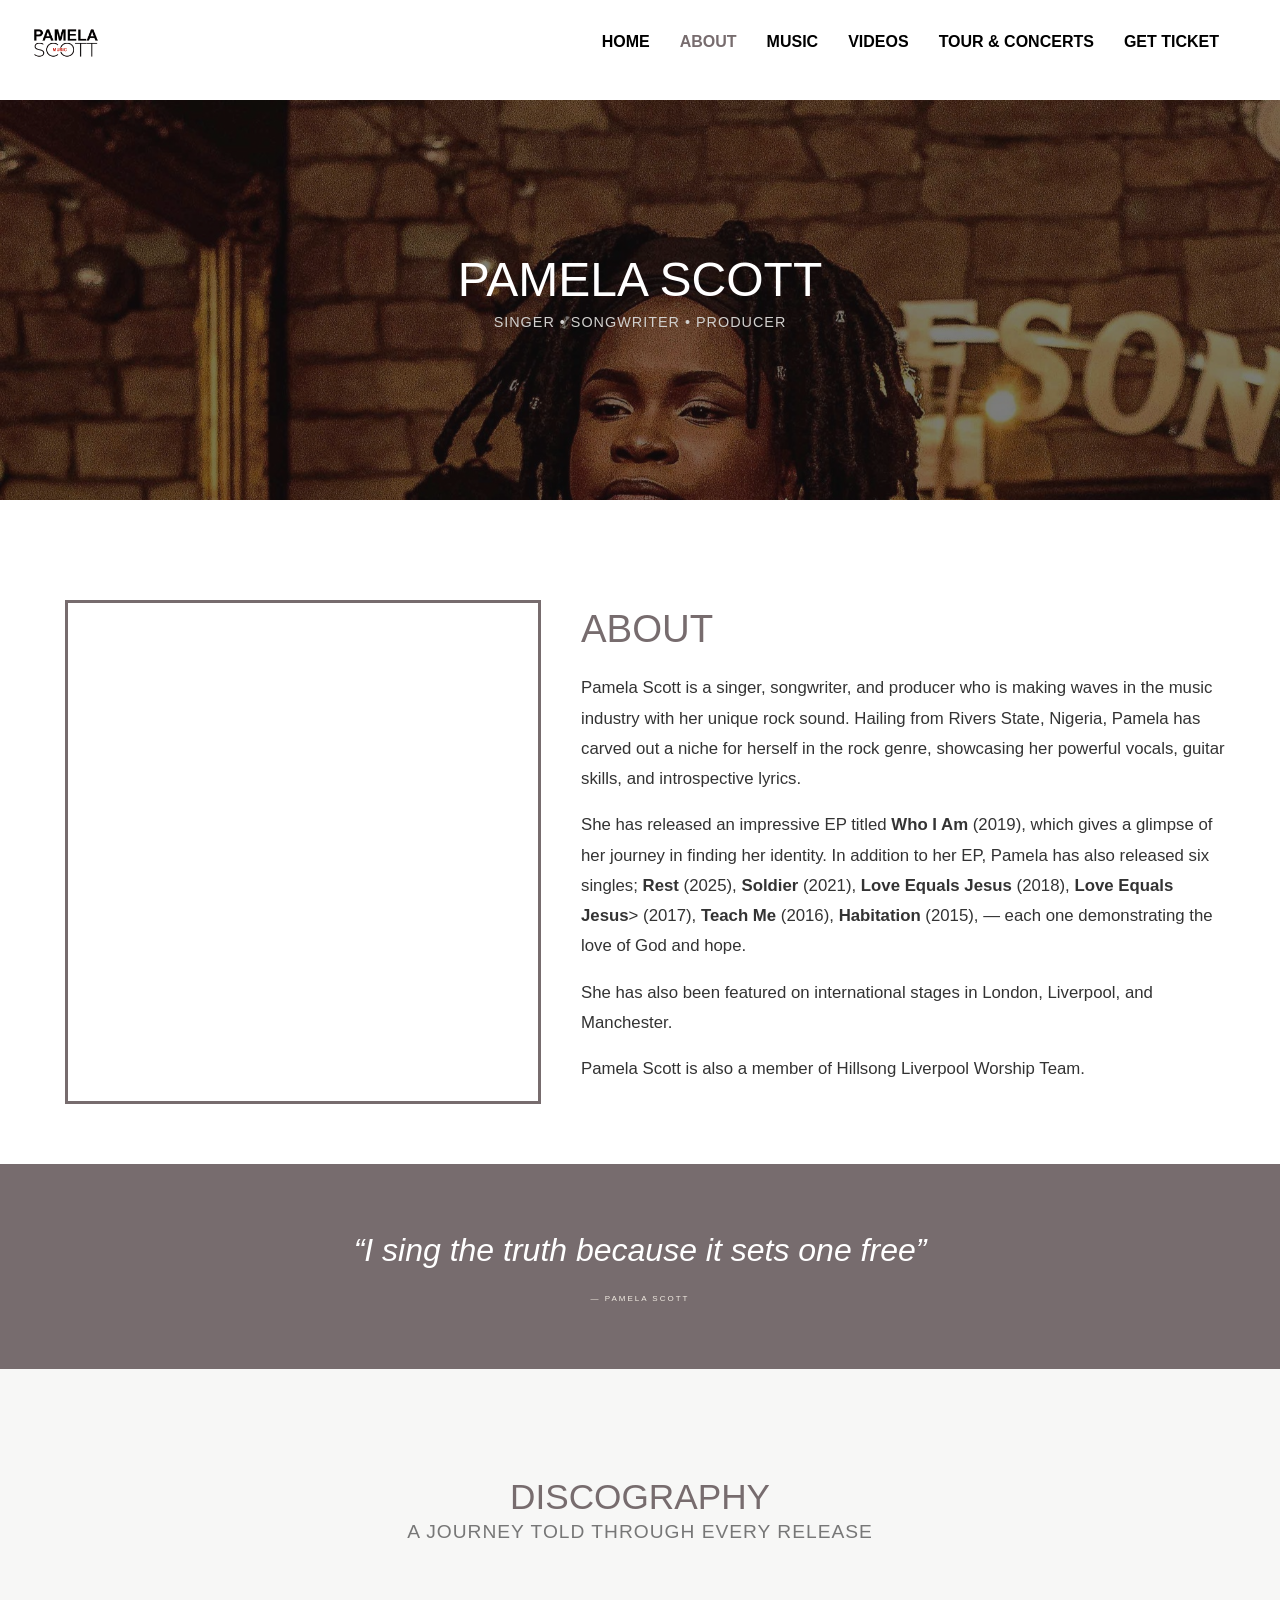
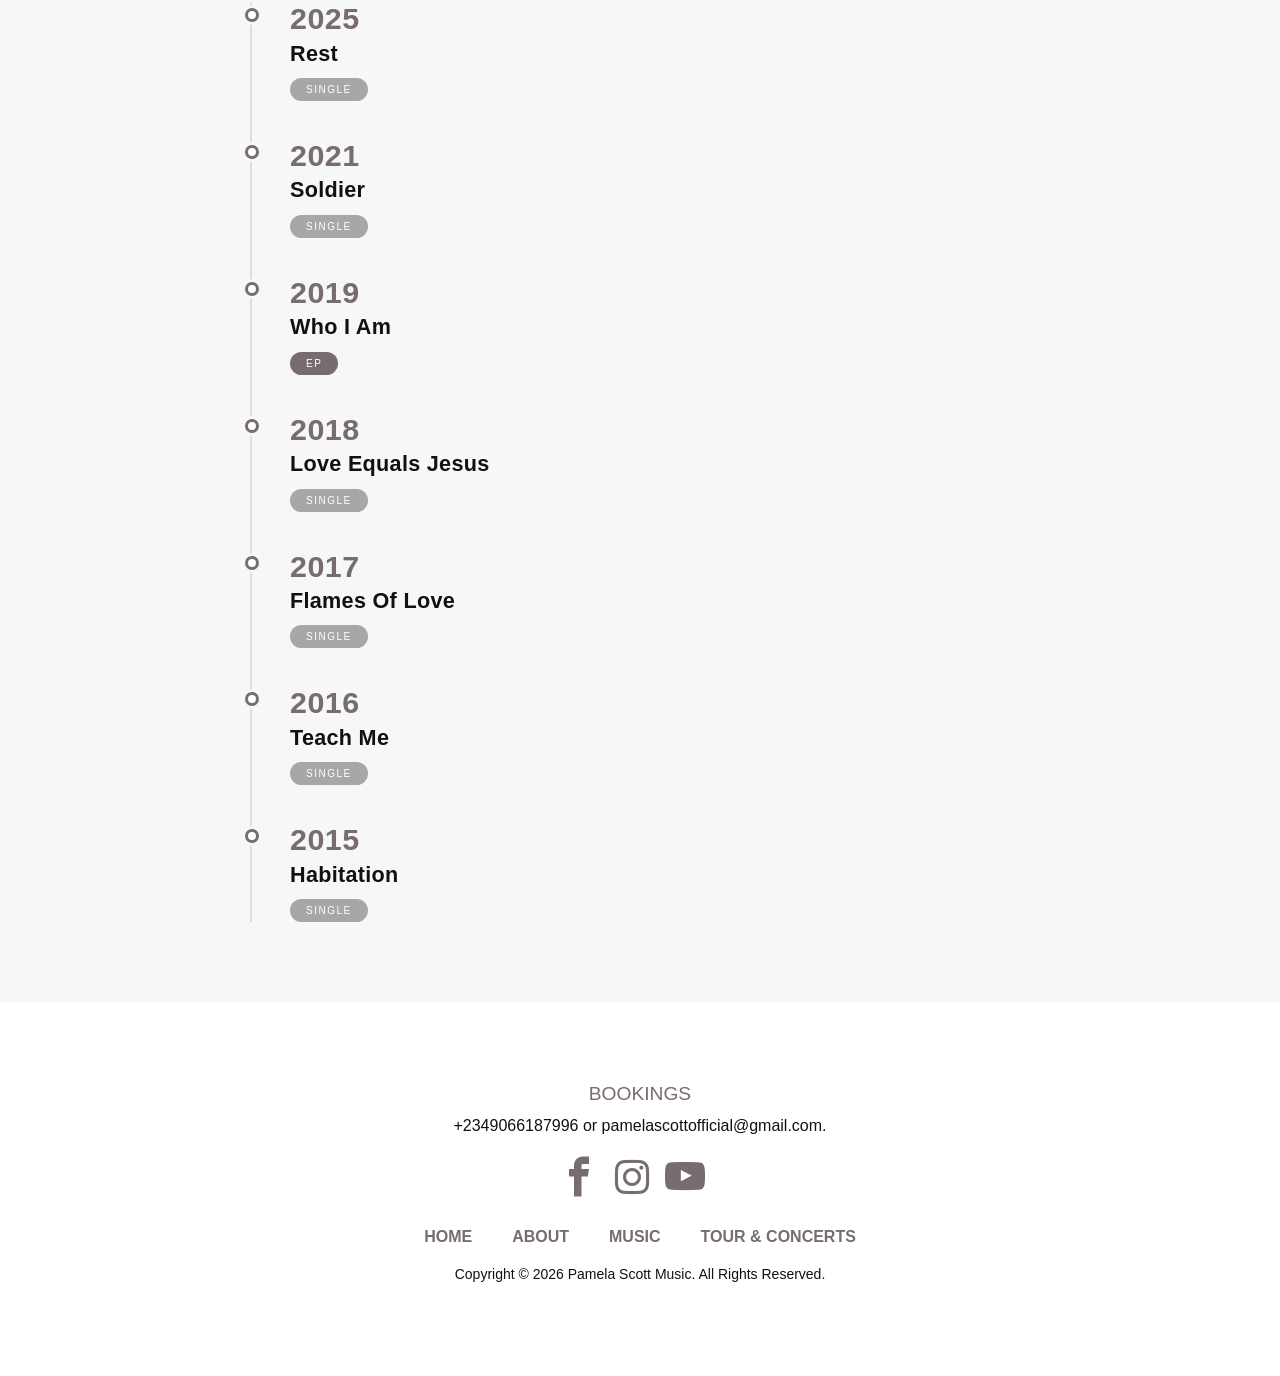
==== commit 0738b2d9: "Update" ====
--- a/about.html
+++ b/about.html
@@ -533,9 +533,9 @@
                             introspective lyrics.</p>
                         <p>She has released an impressive EP titled <strong>Who I Am</strong> (2019), which gives a
                             glimpse of her journey in finding her identity. In addition to her EP, Pamela has also
-                            released six singles &mdash; each one demonstrating the love of God and hope.</p>
+                            released six singles; <strong>Rest</strong> (2025), <strong>Soldier</strong> (2021), <strong>Love Equals Jesus</strong> (2018), <strong>Love Equals Jesus</strong>> (2017), <strong>Teach Me</strong> (2016), <strong>Habitation</strong> (2015), &mdash; each one demonstrating the love of God and hope.</p>
                         <p>She has also been featured on international stages in London, Liverpool, and Manchester.</p>
-                        <p>Pamela Scott is a member of Hillsong Liverpool Worship Team.</p>
+                        <p>Pamela Scott is also a member of Hillsong Liverpool Worship Team.</p>
                     </div>
                 </div>
             </div>
@@ -638,7 +638,6 @@
                         <div class="booking-info">
                             <h4>Bookings</h4>
                             <p>
-                                For bookings, contact
                                 <a href="tel:+2349066187996">+2349066187996</a>
                                 or
                                 <a href="mailto:pamelascottofficial@gmail.com">pamelascottofficial@gmail.com</a>.
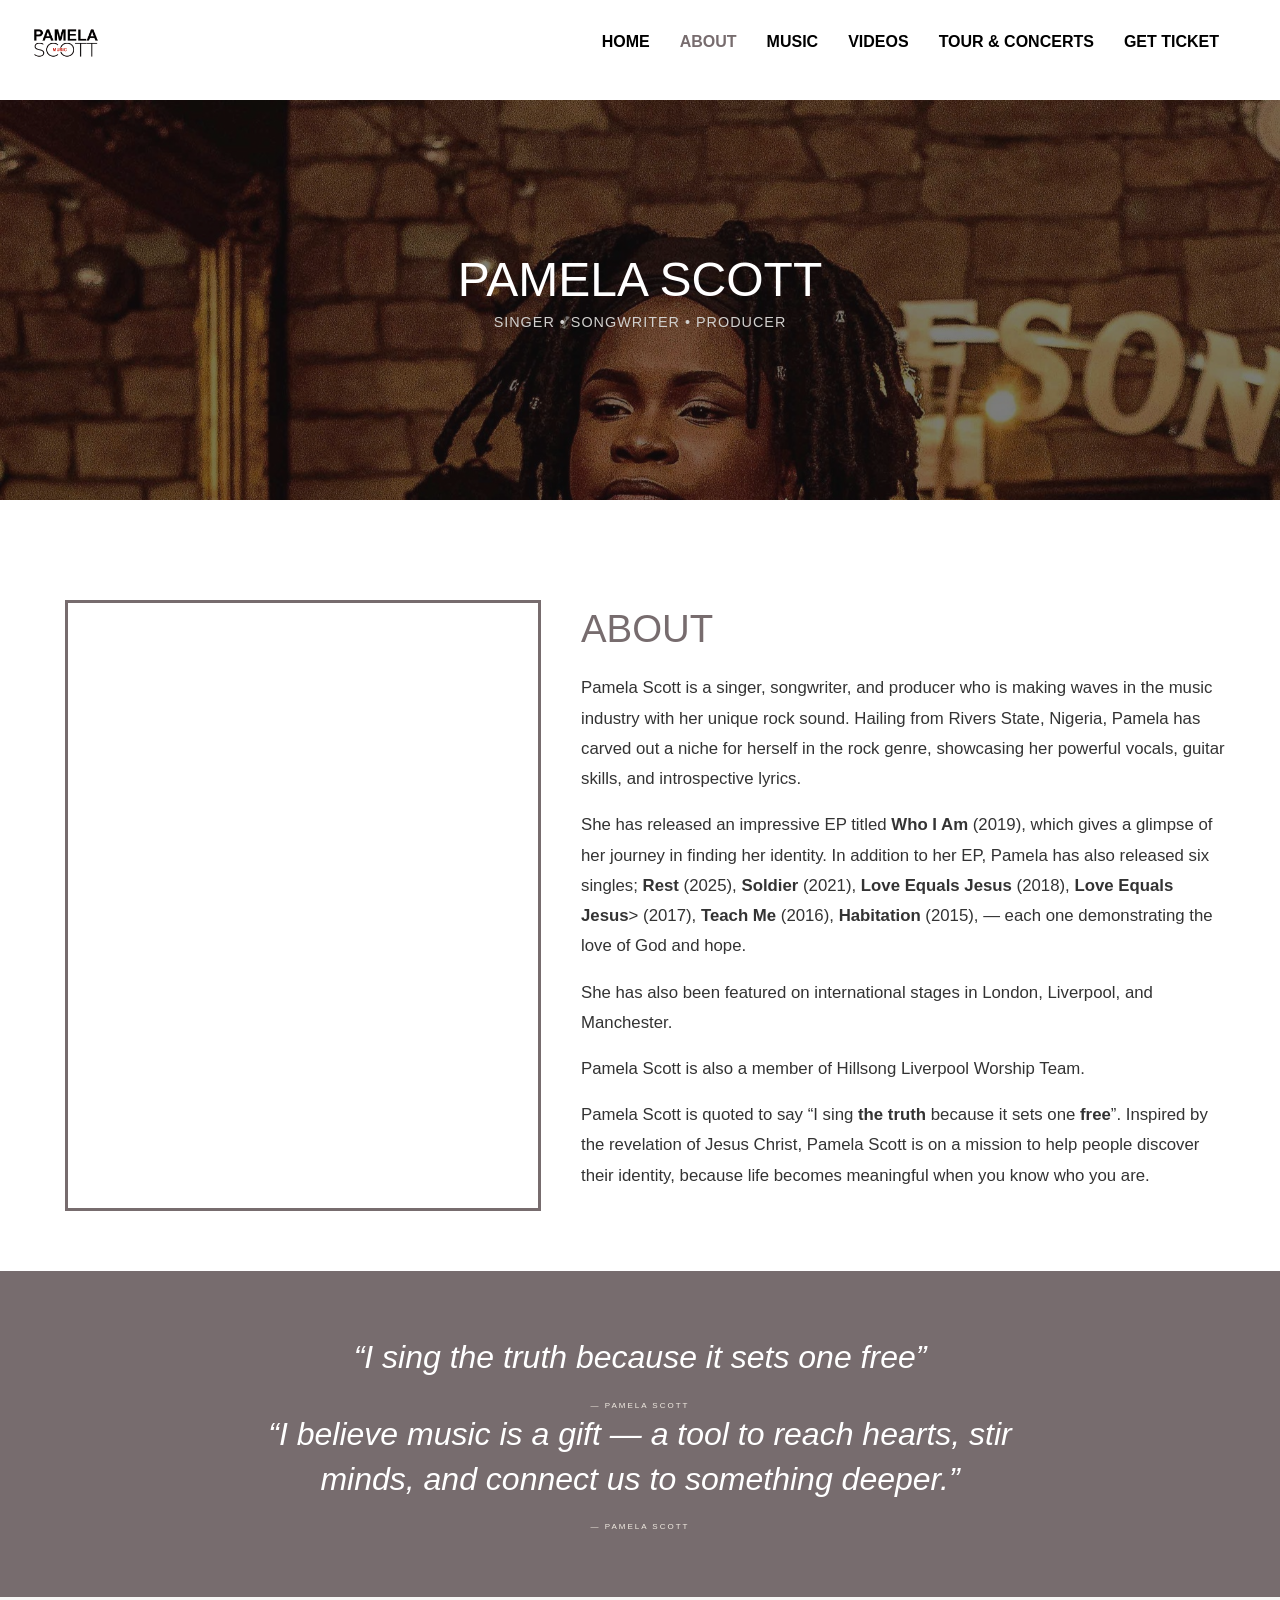
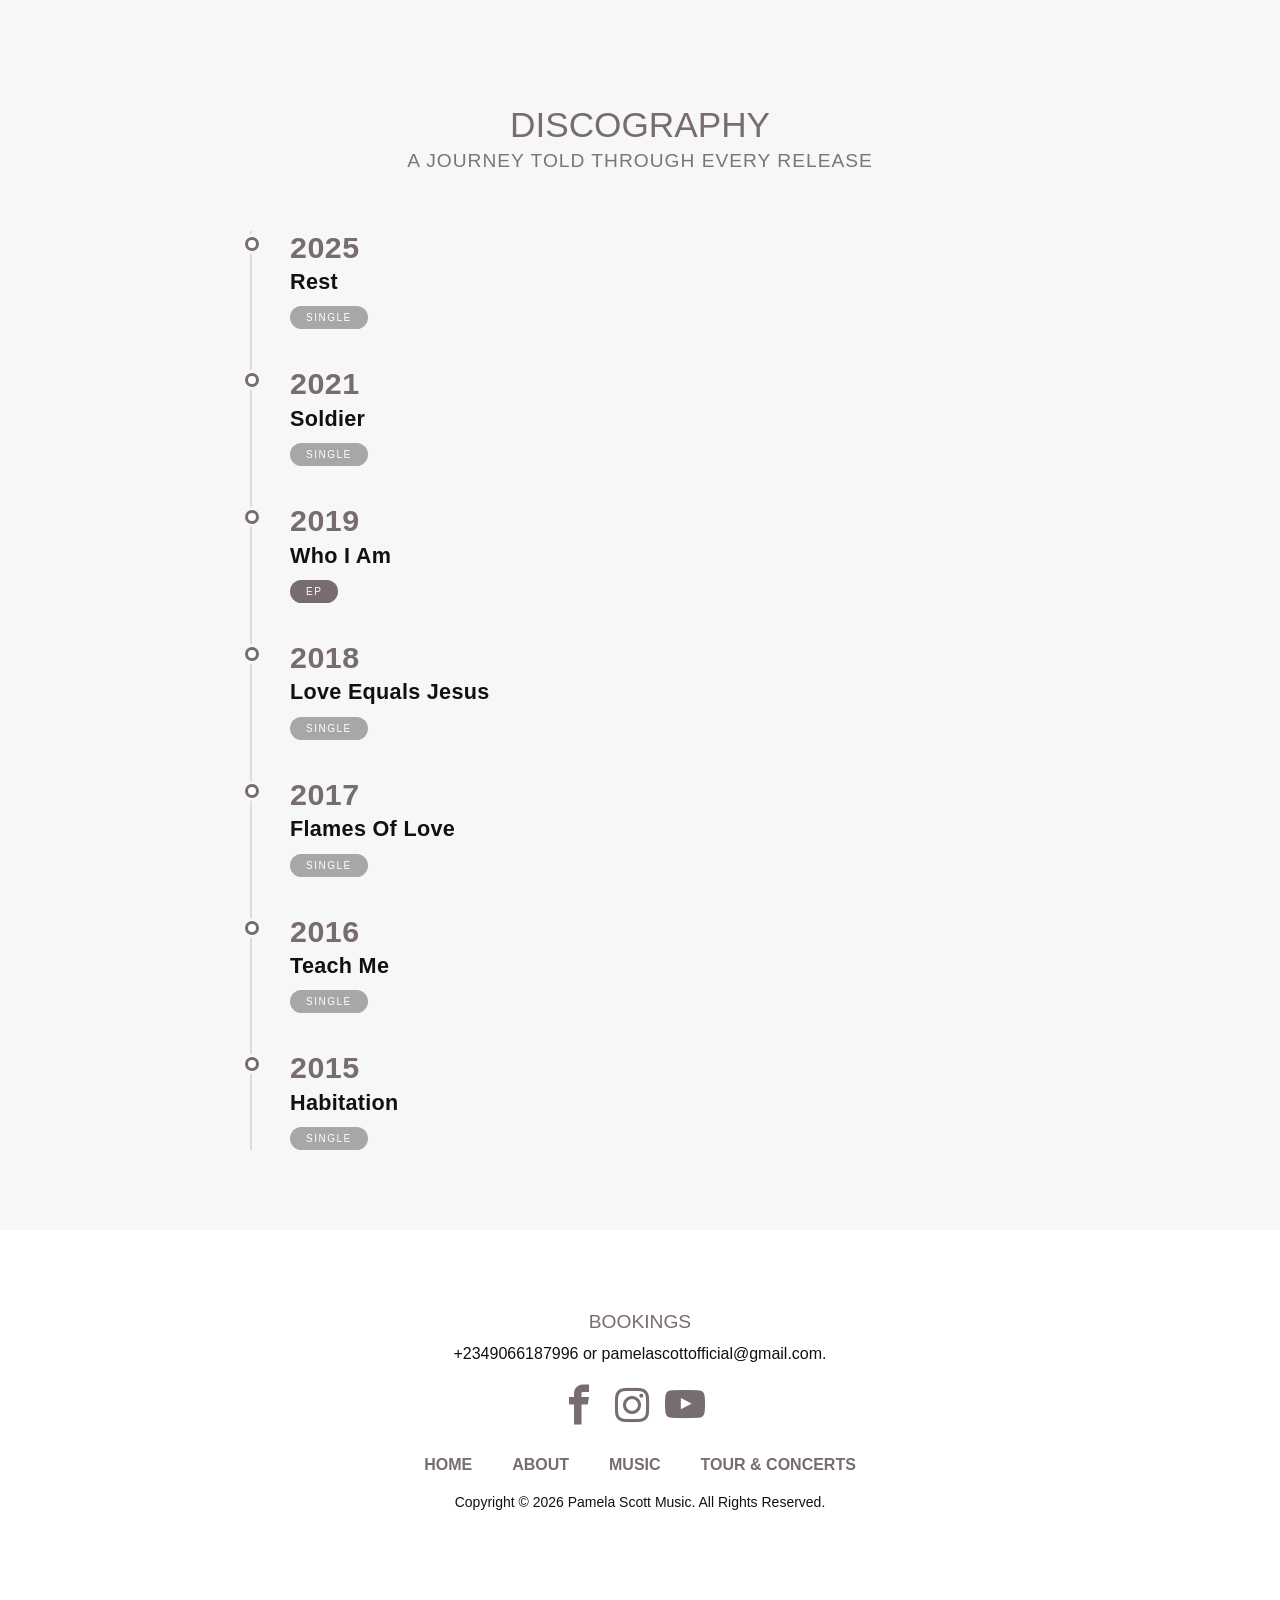
==== commit 827e71c3: "update" ====
--- a/about.html
+++ b/about.html
@@ -536,6 +536,7 @@
                             released six singles; <strong>Rest</strong> (2025), <strong>Soldier</strong> (2021), <strong>Love Equals Jesus</strong> (2018), <strong>Love Equals Jesus</strong>> (2017), <strong>Teach Me</strong> (2016), <strong>Habitation</strong> (2015), &mdash; each one demonstrating the love of God and hope.</p>
                         <p>She has also been featured on international stages in London, Liverpool, and Manchester.</p>
                         <p>Pamela Scott is also a member of Hillsong Liverpool Worship Team.</p>
+                        <p>Pamela Scott is quoted to say “I sing <strong>the truth</strong> because it sets one <strong>free</strong>”. Inspired by the revelation of Jesus Christ, Pamela Scott is on a mission to help people discover their identity, because life becomes meaningful when you know who you are. </p>
                     </div>
                 </div>
             </div>
@@ -546,6 +547,10 @@
         <section class="pull-quote" data-aos="fade-up">
             <div class="container">
                 <blockquote>I sing the truth because it sets one free</blockquote>
+                <cite>&mdash; Pamela Scott</cite>
+            </div>
+            <div class="container">
+                <blockquote>I believe music is a gift — a tool to reach hearts, stir minds, and connect us to something deeper.</blockquote>
                 <cite>&mdash; Pamela Scott</cite>
             </div>
         </section>
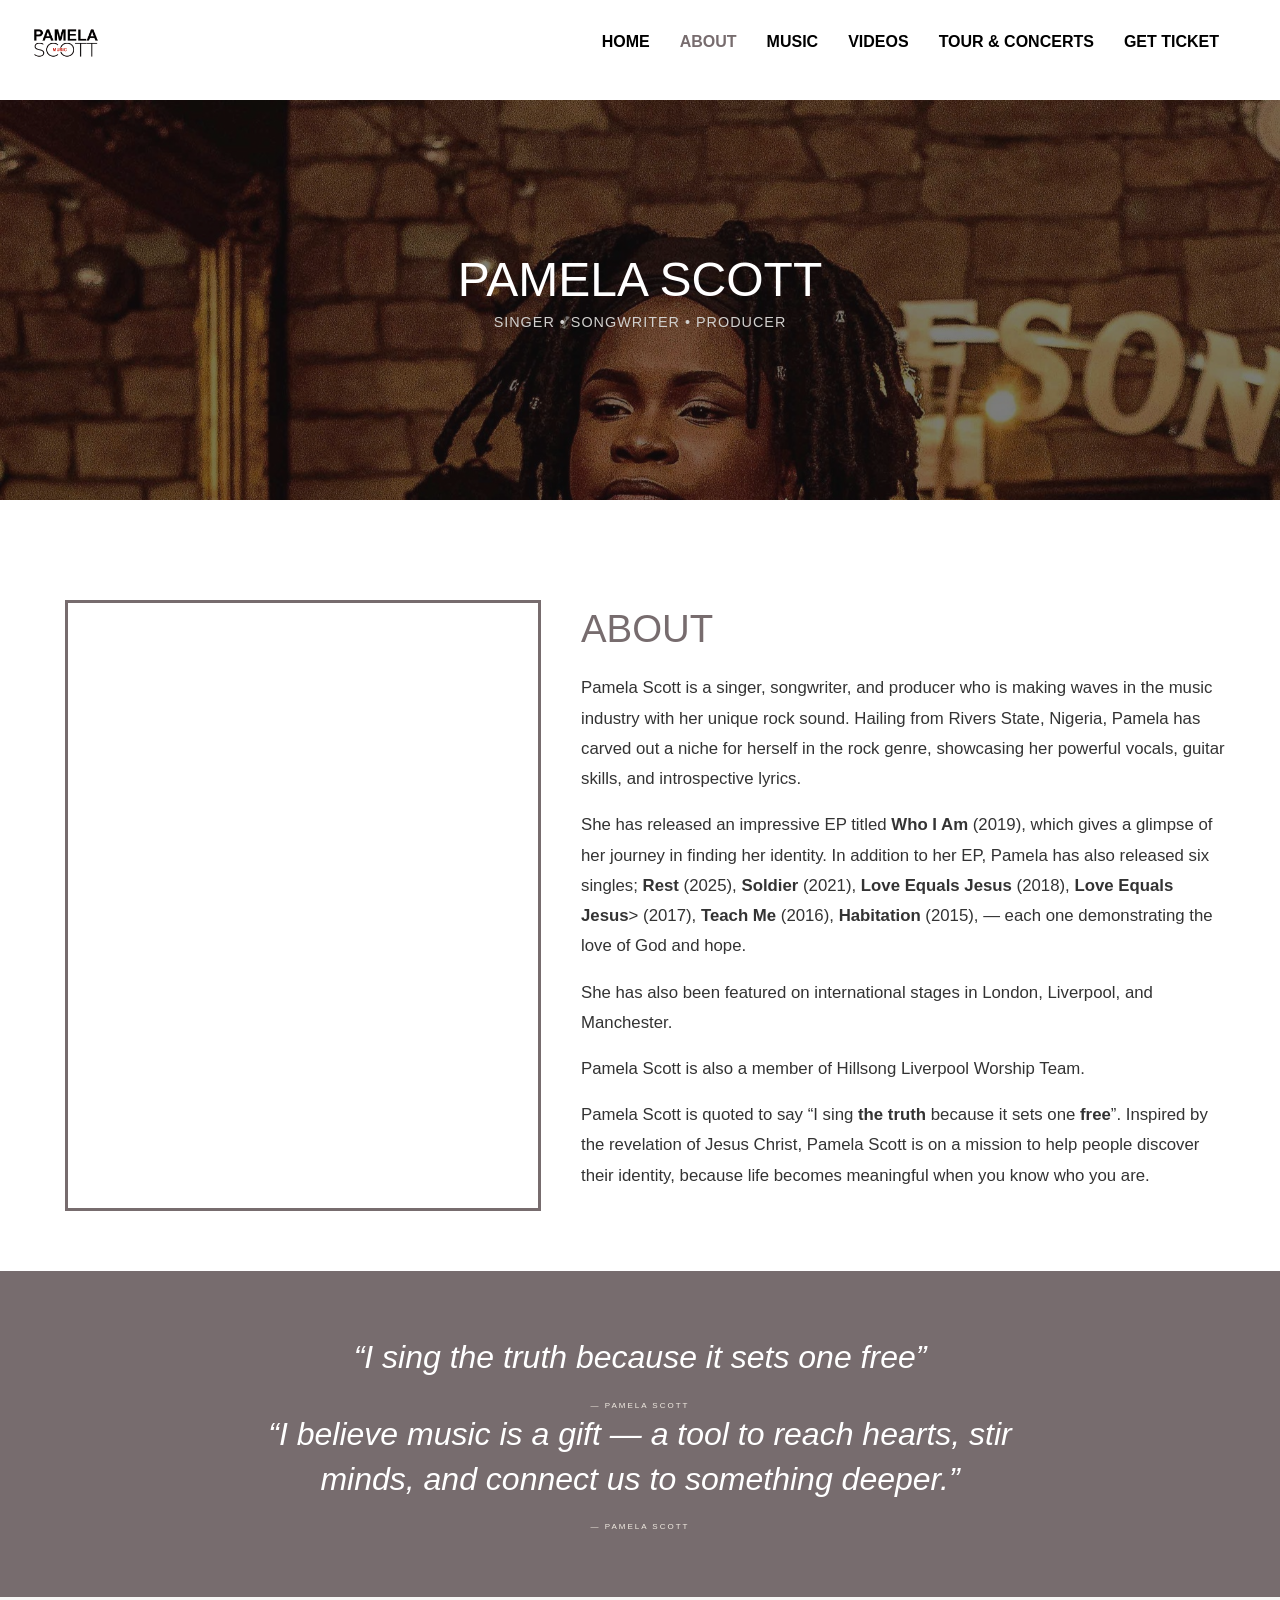
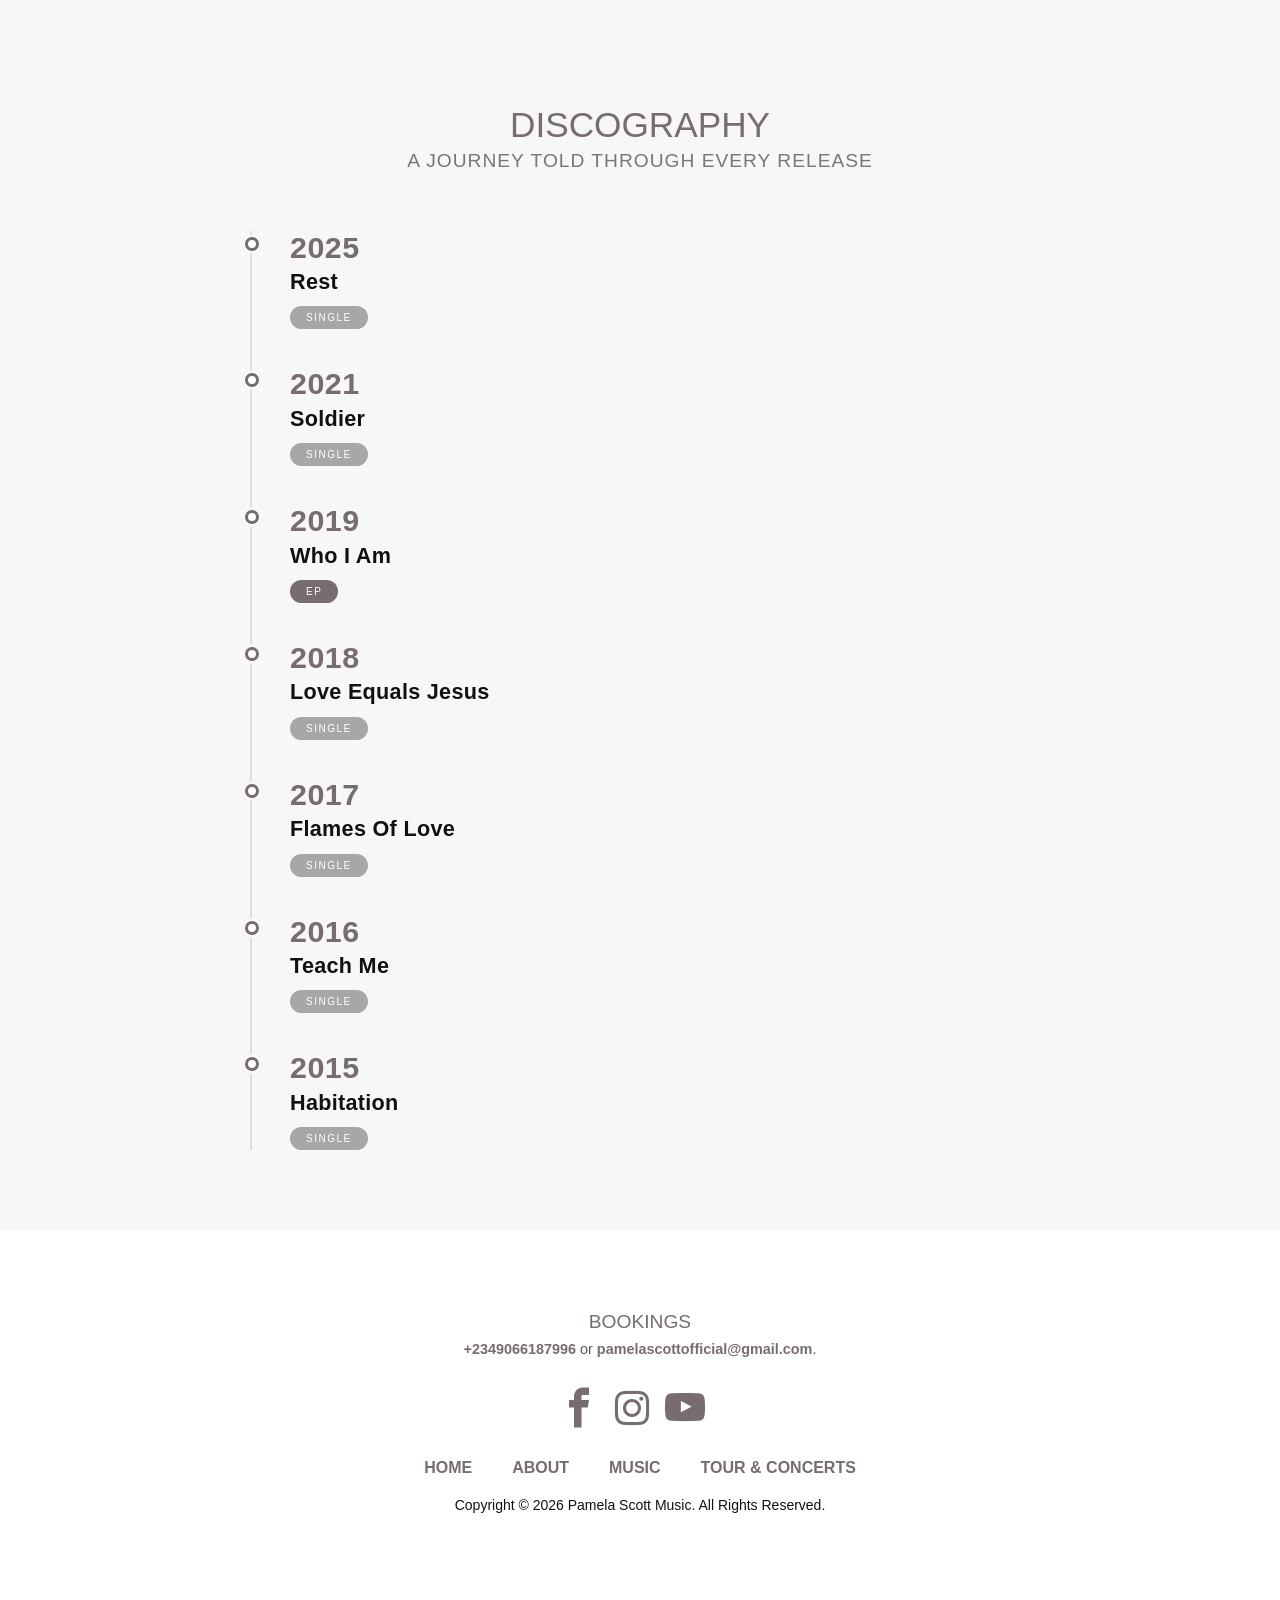
==== commit 0baa99a4: "update" ====
--- a/about.html
+++ b/about.html
@@ -417,6 +417,33 @@
                 font-size: 9px;
                 padding: 3px 12px;
             }
+        }
+
+        /* Booking info in footer */
+        .booking-info {
+            margin-bottom: 20px;
+            text-align: center;
+        }
+
+        .booking-info h4 {
+            font-family: Oswald, sans-serif;
+            font-size: 1.2em;
+            margin-bottom: 5px;
+        }
+
+        .booking-info p {
+            font-size: 0.9em;
+            color: #555;
+        }
+
+        .booking-info a {
+            color: #776c6e;
+            text-decoration: none;
+            font-weight: 600;
+        }
+
+        .booking-info a:hover {
+            color: #111;
         }
 
         @media only screen and (max-width: 599px) {
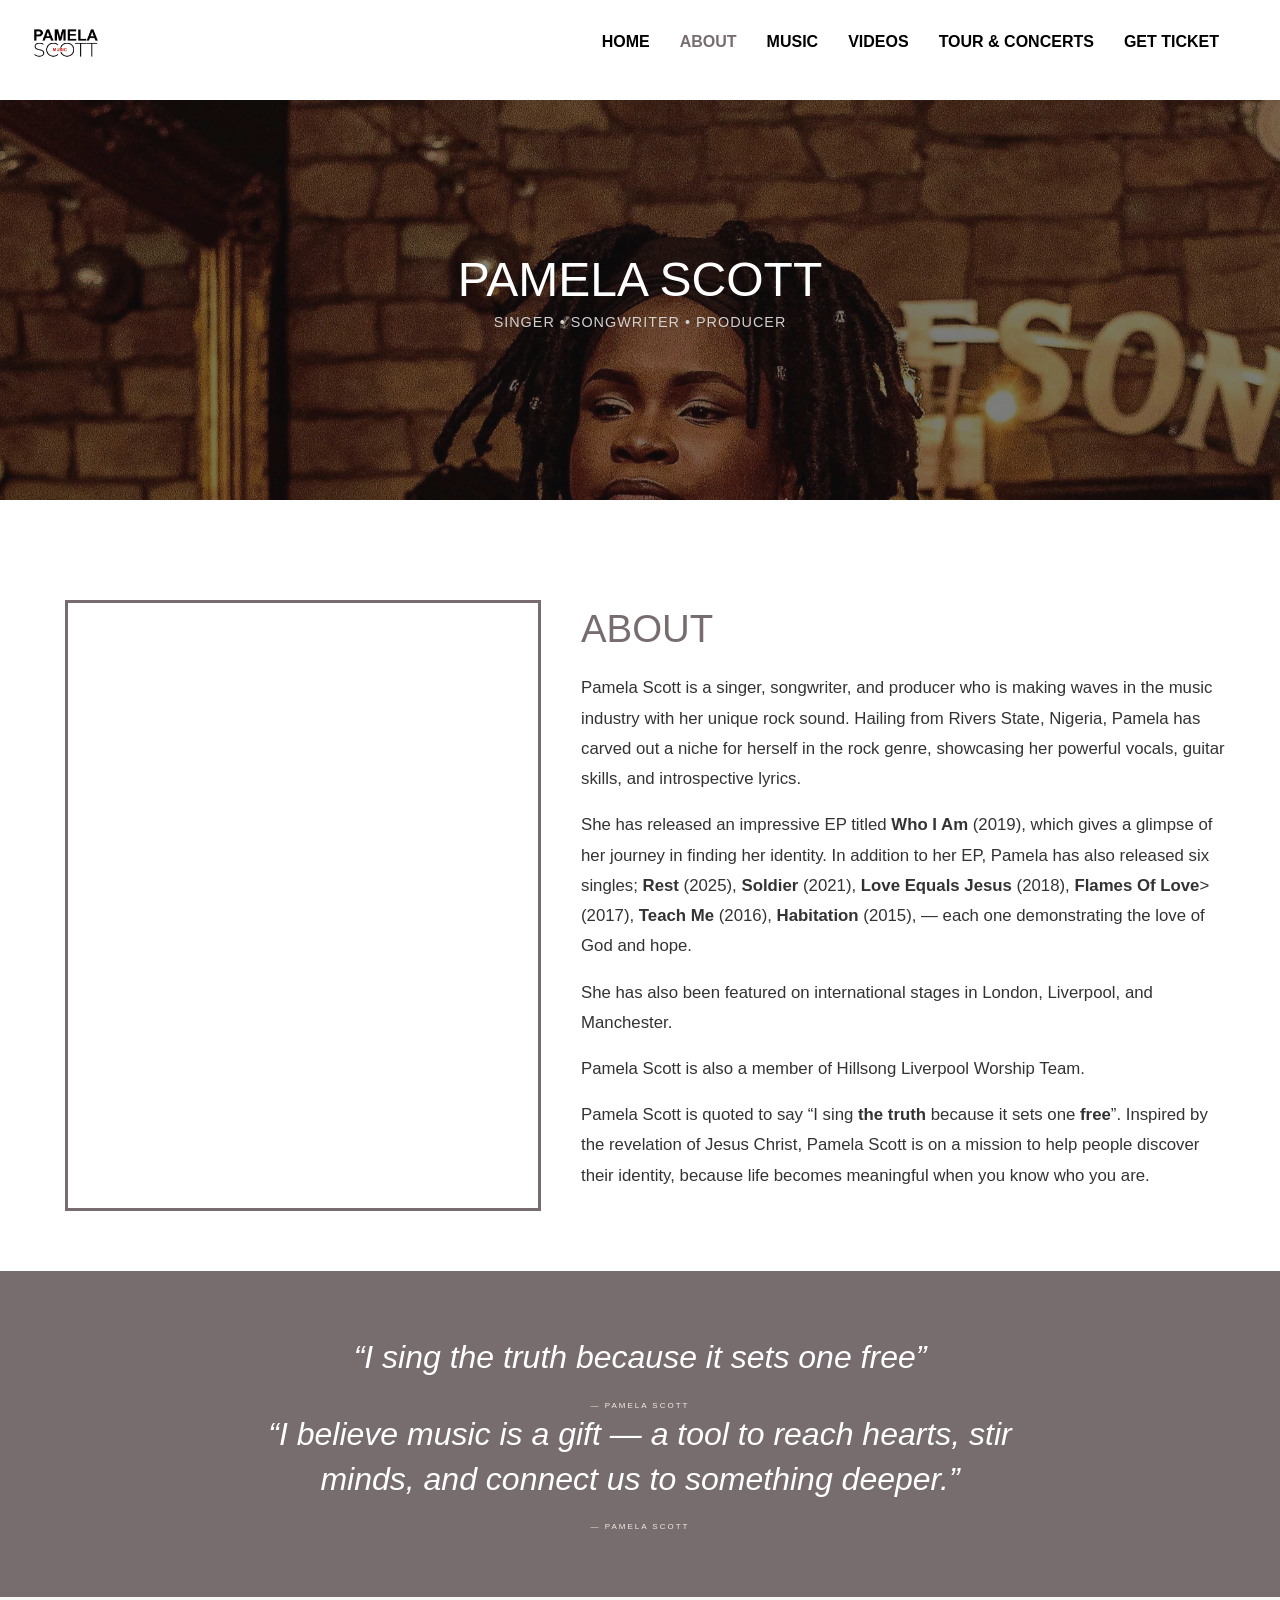
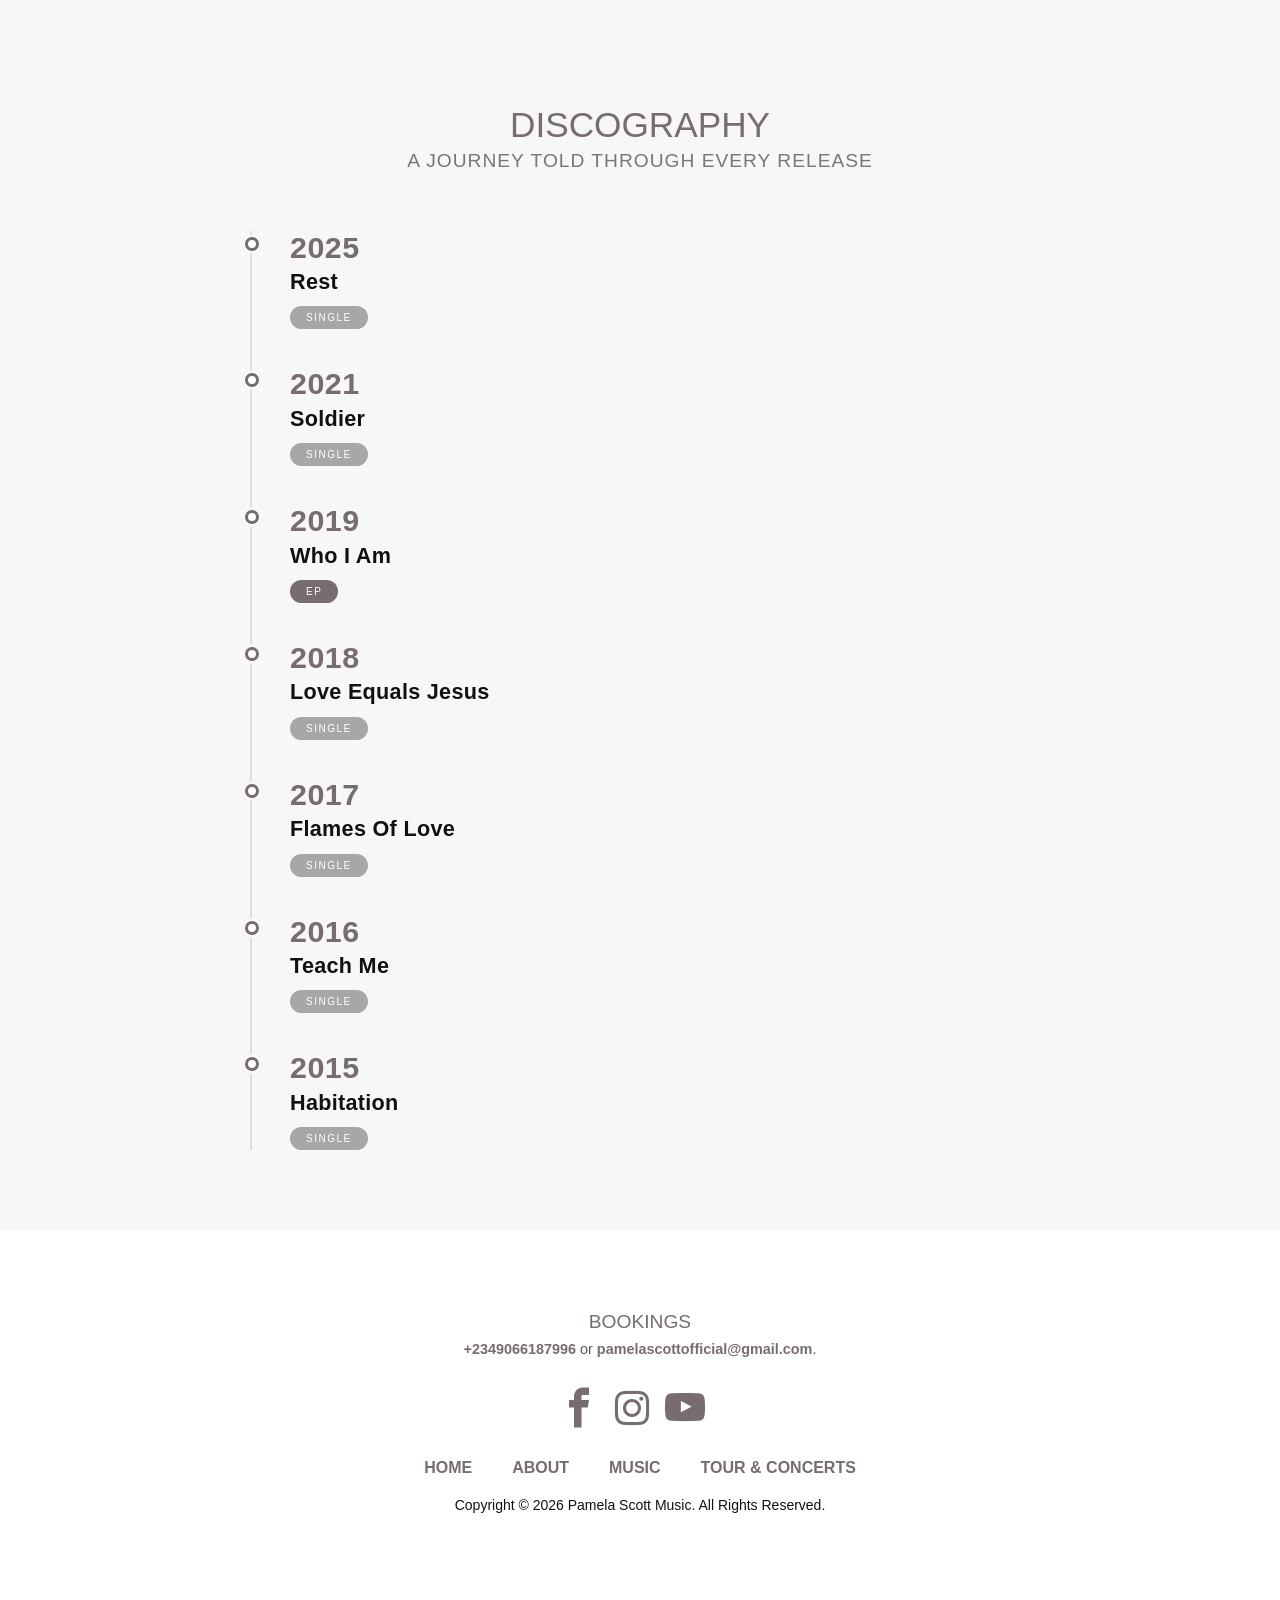
==== commit d539afbe: "update" ====
--- a/about.html
+++ b/about.html
@@ -560,7 +560,7 @@
                             introspective lyrics.</p>
                         <p>She has released an impressive EP titled <strong>Who I Am</strong> (2019), which gives a
                             glimpse of her journey in finding her identity. In addition to her EP, Pamela has also
-                            released six singles; <strong>Rest</strong> (2025), <strong>Soldier</strong> (2021), <strong>Love Equals Jesus</strong> (2018), <strong>Love Equals Jesus</strong>> (2017), <strong>Teach Me</strong> (2016), <strong>Habitation</strong> (2015), &mdash; each one demonstrating the love of God and hope.</p>
+                            released six singles; <strong>Rest</strong> (2025), <strong>Soldier</strong> (2021), <strong>Love Equals Jesus</strong> (2018), <strong>Flames Of Love</strong>> (2017), <strong>Teach Me</strong> (2016), <strong>Habitation</strong> (2015), &mdash; each one demonstrating the love of God and hope.</p>
                         <p>She has also been featured on international stages in London, Liverpool, and Manchester.</p>
                         <p>Pamela Scott is also a member of Hillsong Liverpool Worship Team.</p>
                         <p>Pamela Scott is quoted to say “I sing <strong>the truth</strong> because it sets one <strong>free</strong>”. Inspired by the revelation of Jesus Christ, Pamela Scott is on a mission to help people discover their identity, because life becomes meaningful when you know who you are. </p>
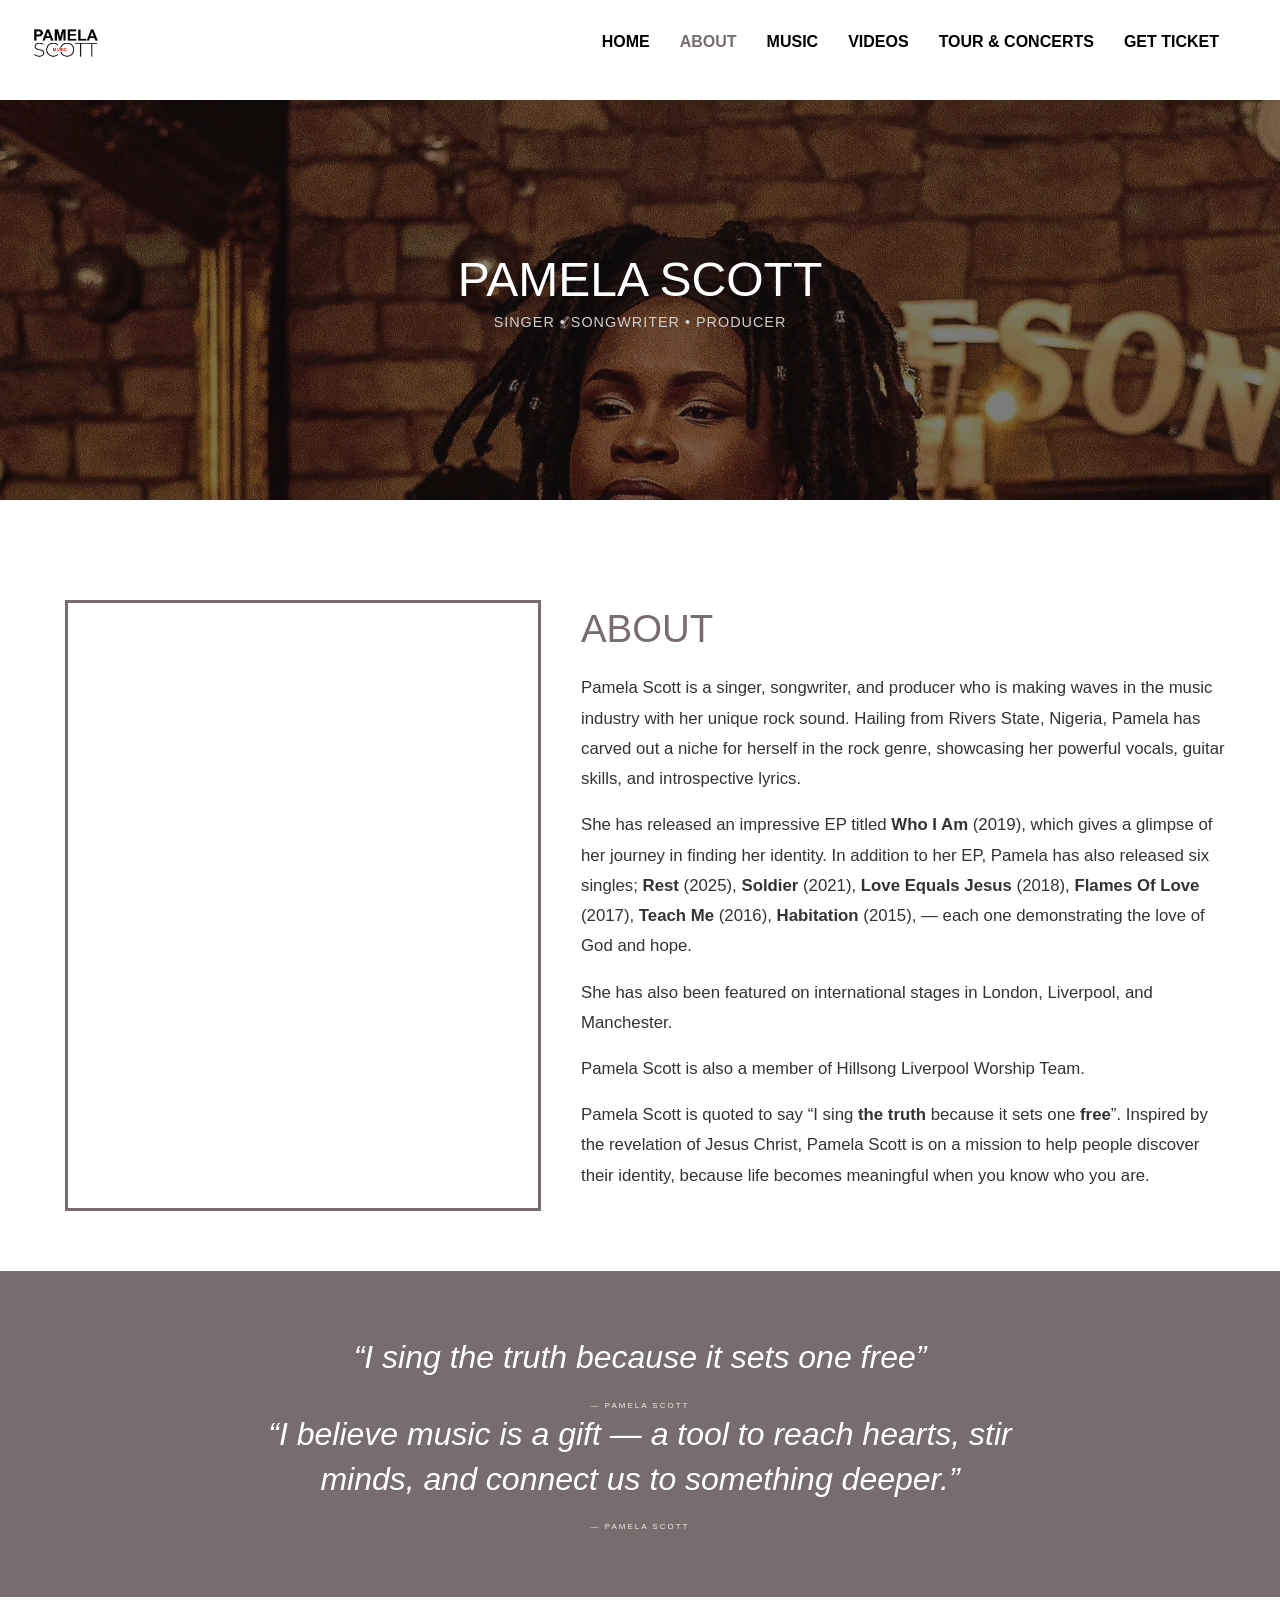
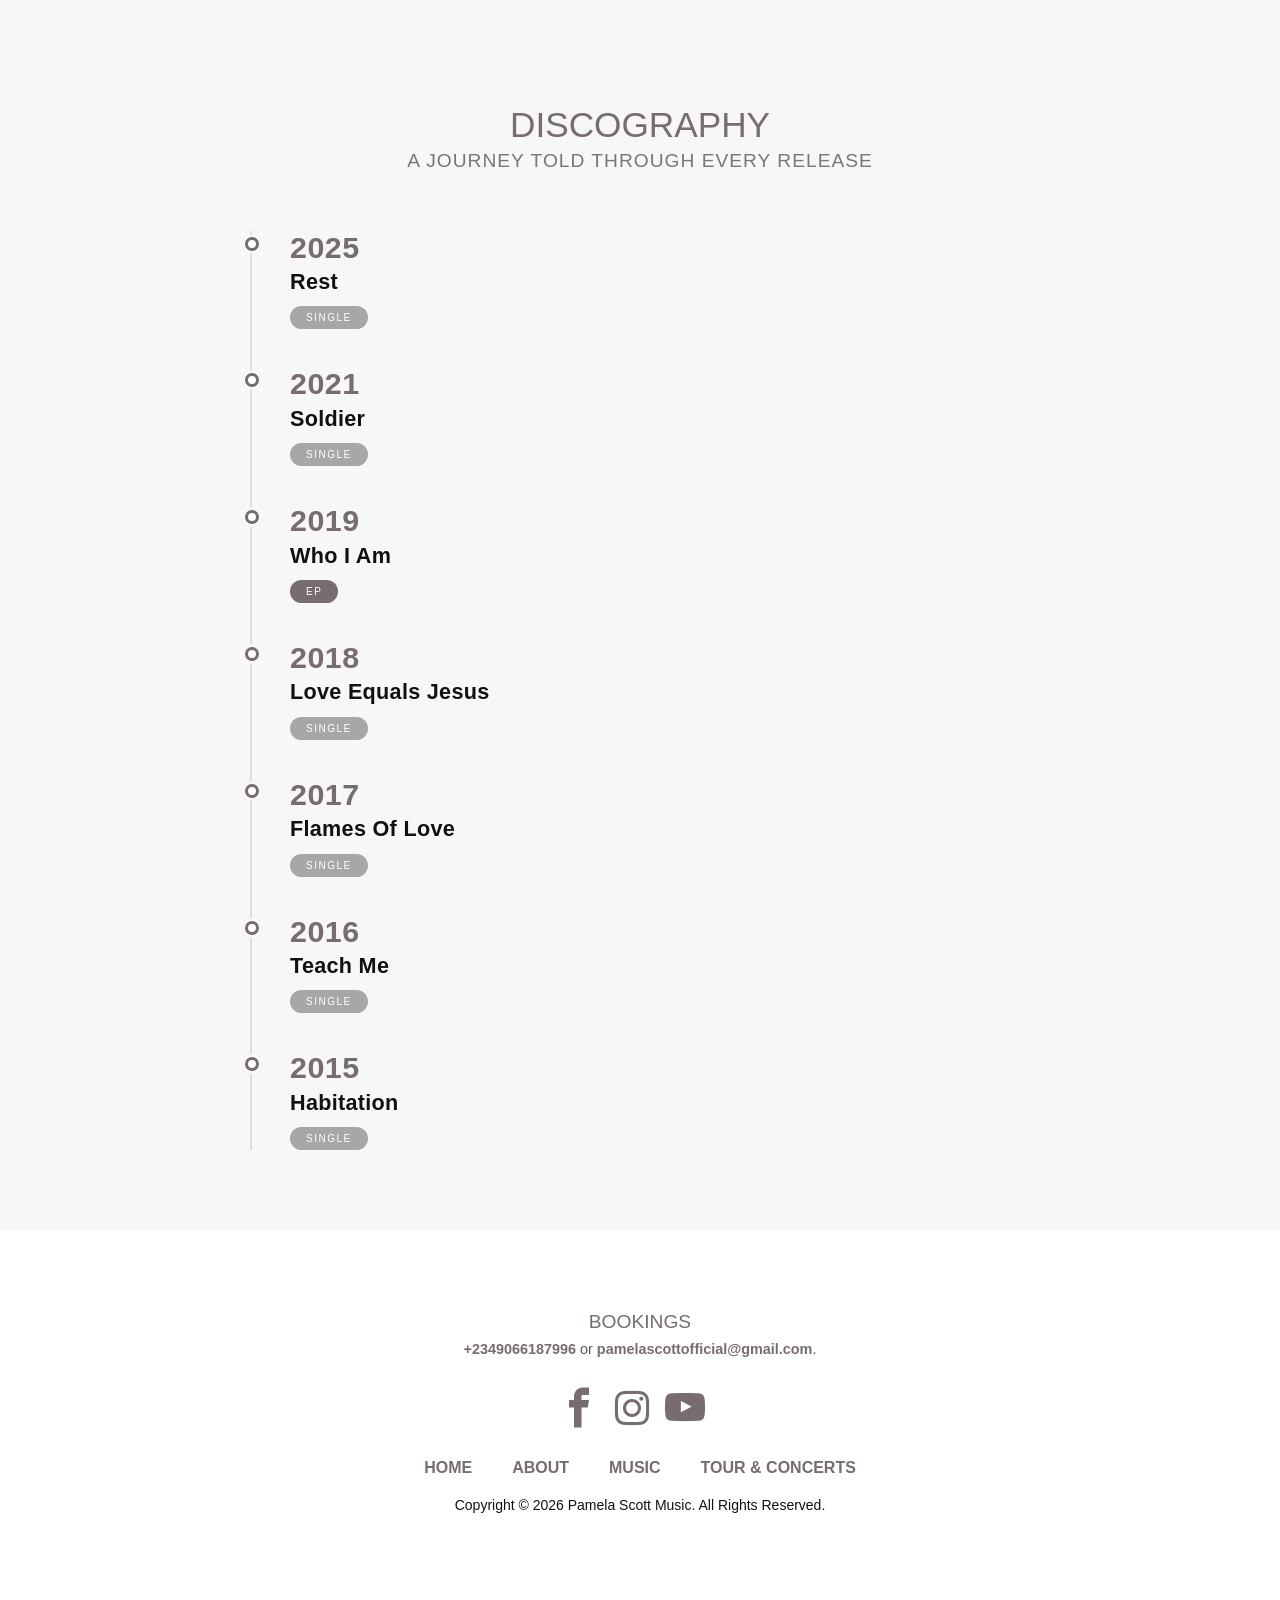
==== commit 8c1afd90: "update" ====
--- a/about.html
+++ b/about.html
@@ -560,7 +560,7 @@
                             introspective lyrics.</p>
                         <p>She has released an impressive EP titled <strong>Who I Am</strong> (2019), which gives a
                             glimpse of her journey in finding her identity. In addition to her EP, Pamela has also
-                            released six singles; <strong>Rest</strong> (2025), <strong>Soldier</strong> (2021), <strong>Love Equals Jesus</strong> (2018), <strong>Flames Of Love</strong>> (2017), <strong>Teach Me</strong> (2016), <strong>Habitation</strong> (2015), &mdash; each one demonstrating the love of God and hope.</p>
+                            released six singles; <strong>Rest</strong> (2025), <strong>Soldier</strong> (2021), <strong>Love Equals Jesus</strong> (2018), <strong>Flames Of Love</strong> (2017), <strong>Teach Me</strong> (2016), <strong>Habitation</strong> (2015), &mdash; each one demonstrating the love of God and hope.</p>
                         <p>She has also been featured on international stages in London, Liverpool, and Manchester.</p>
                         <p>Pamela Scott is also a member of Hillsong Liverpool Worship Team.</p>
                         <p>Pamela Scott is quoted to say “I sing <strong>the truth</strong> because it sets one <strong>free</strong>”. Inspired by the revelation of Jesus Christ, Pamela Scott is on a mission to help people discover their identity, because life becomes meaningful when you know who you are. </p>
